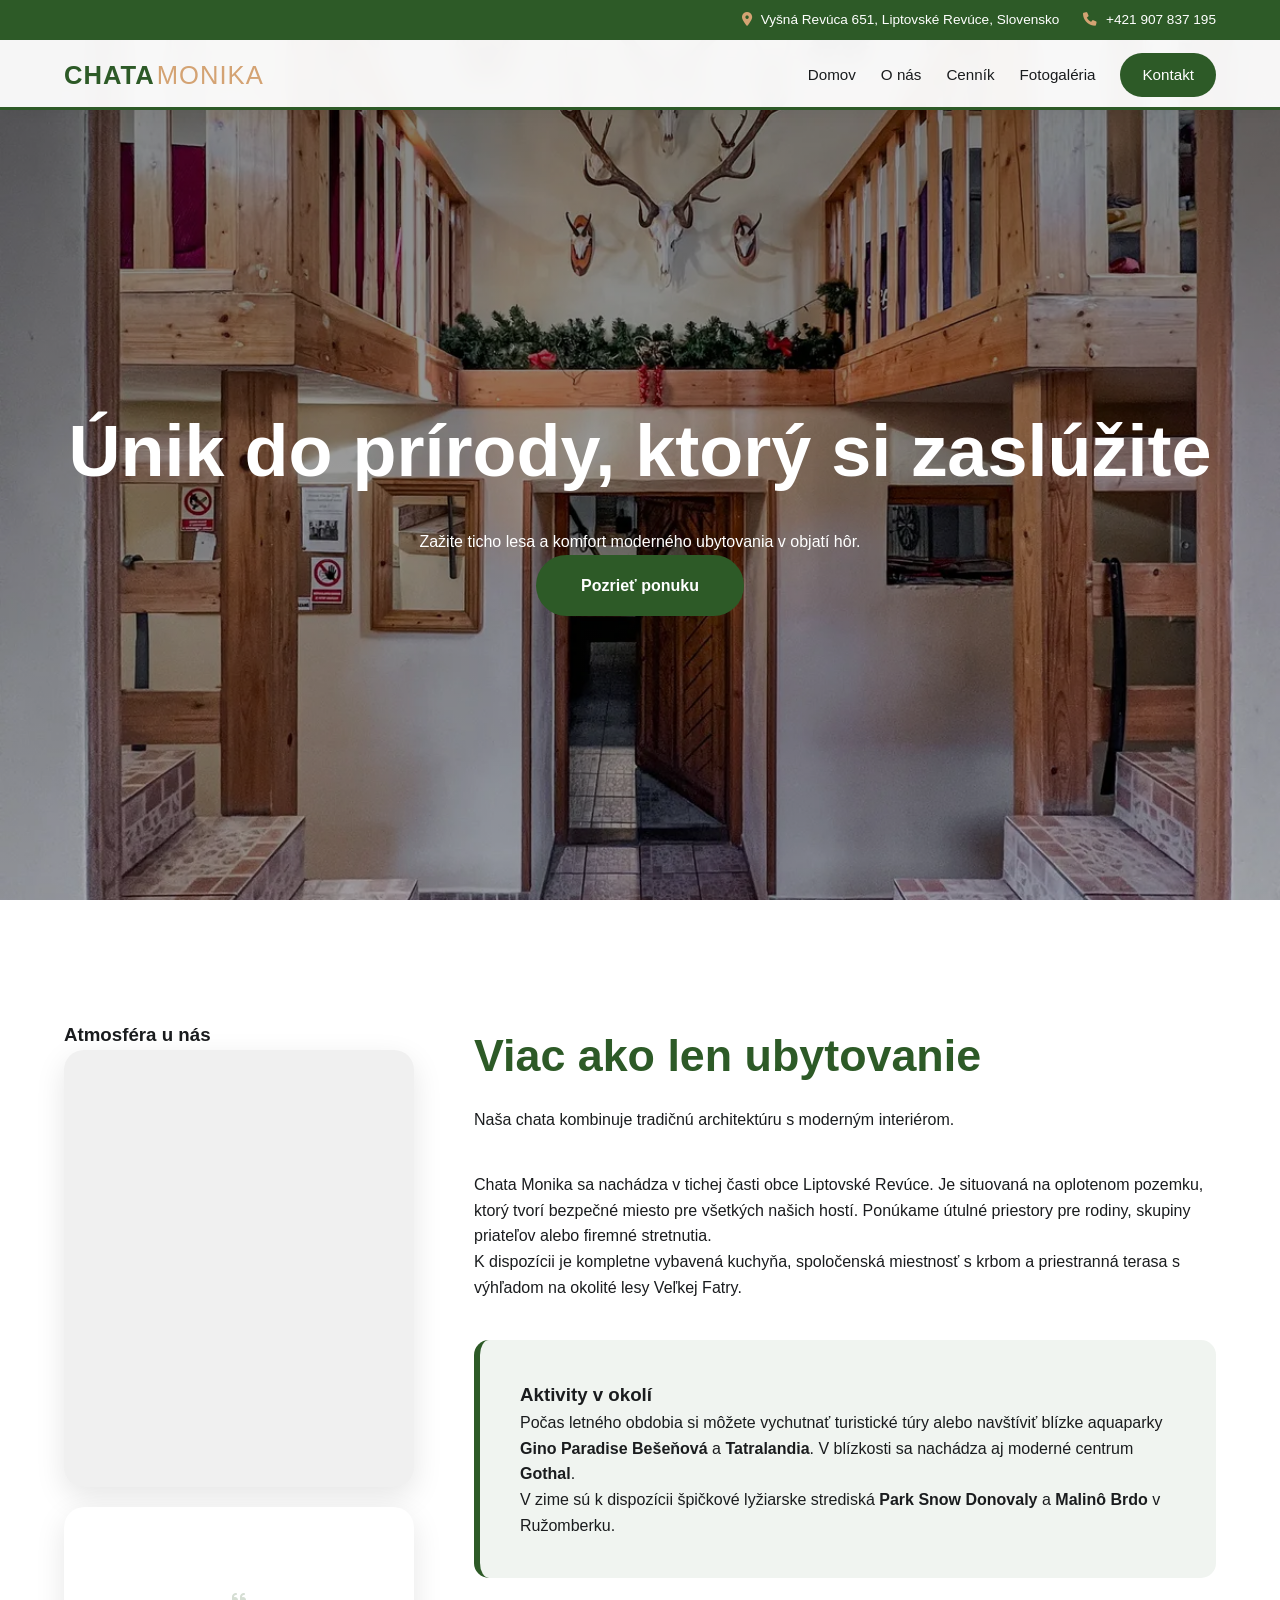
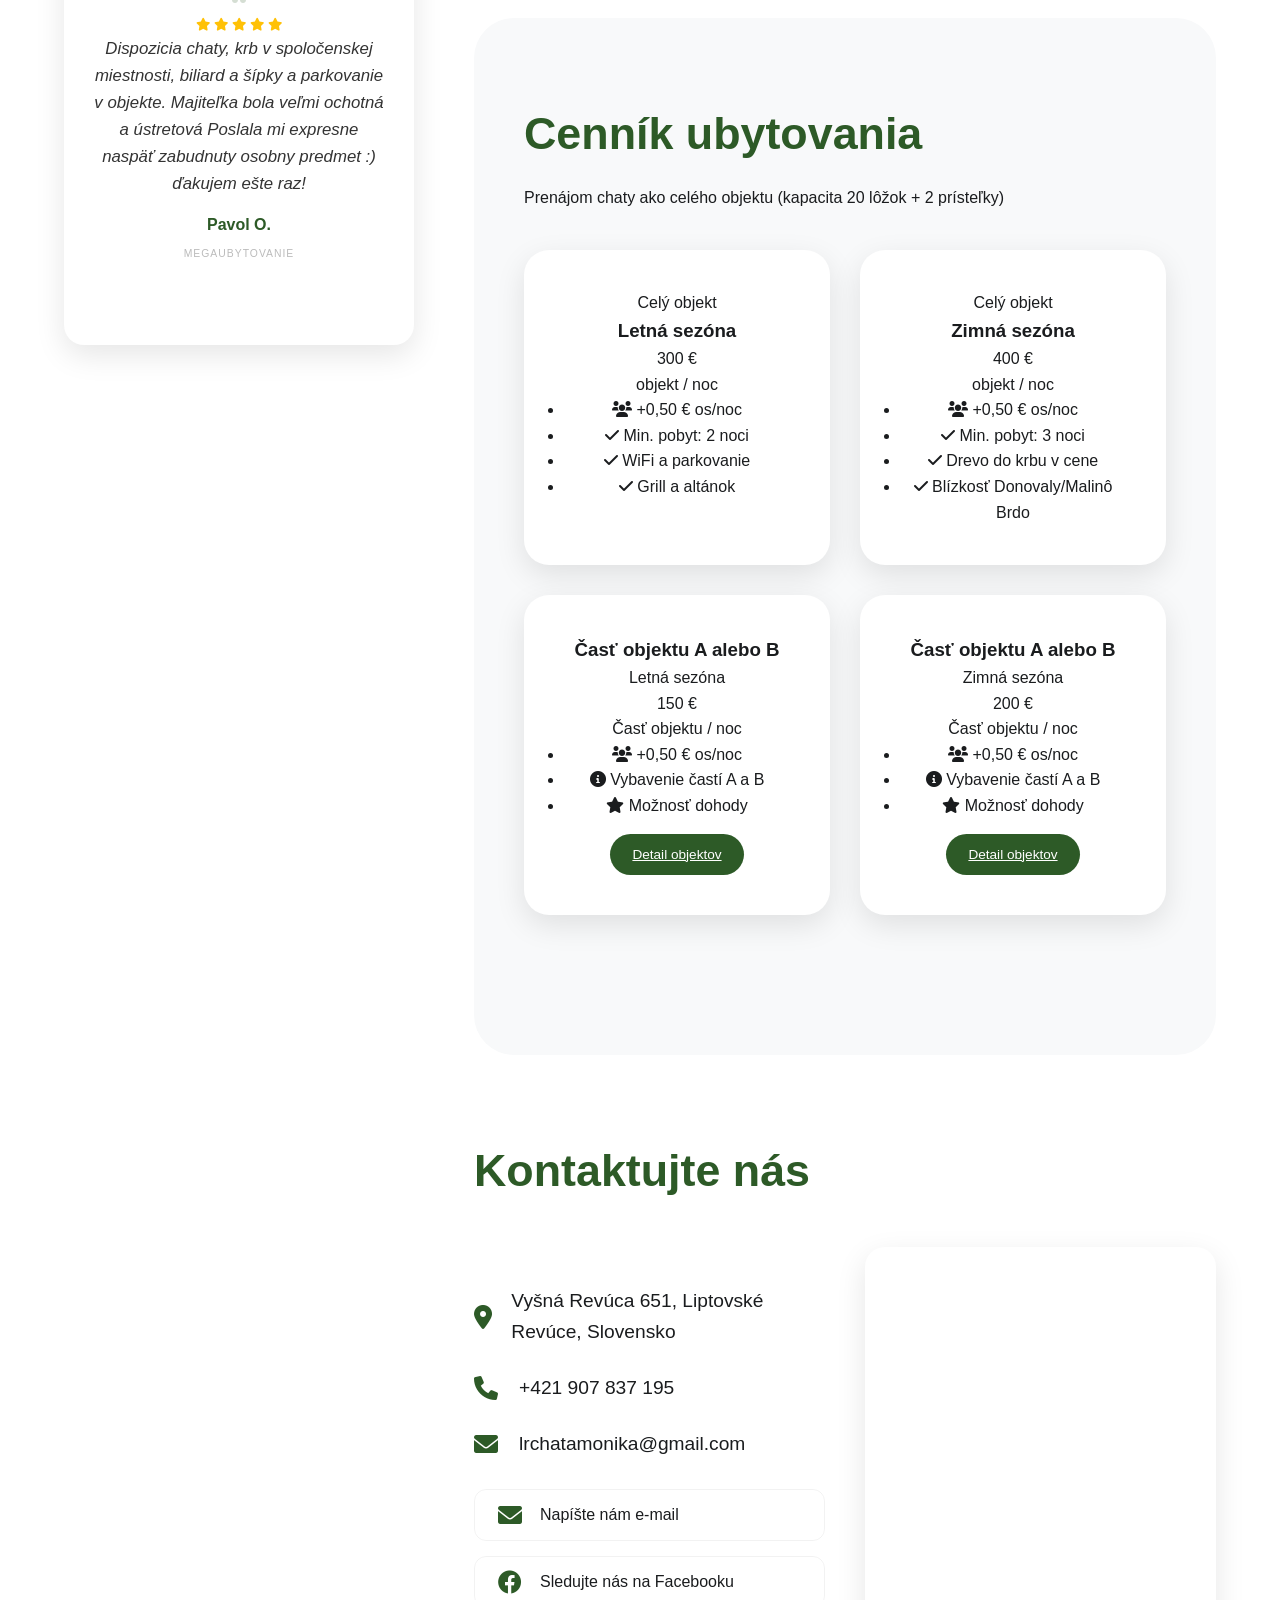
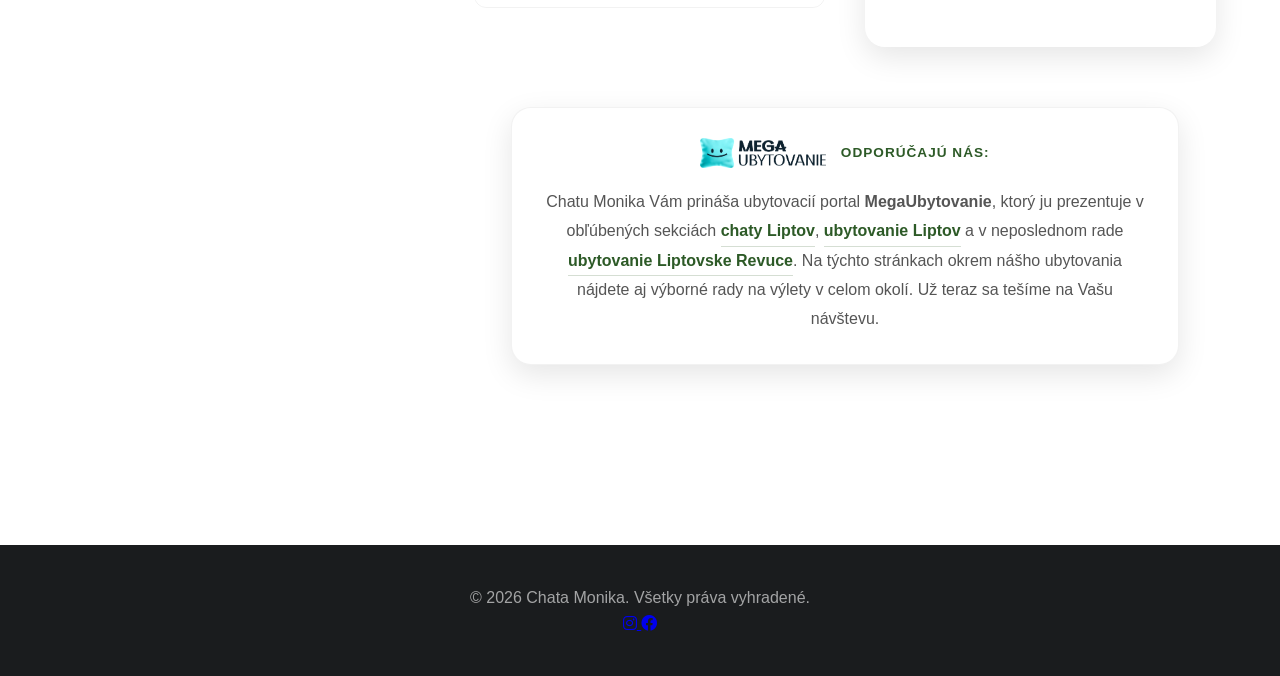
==== index.html @ 9f23f80c "footer a opraveny js" ====
<!DOCTYPE html>
<html lang="sk">
<head>
    <meta charset="UTF-8">
    <meta name="viewport" content="width=device-width, initial-scale=1.0">

    <title>Chata Monika | Ubytovanie Liptovské Revúce – Veľká Fatra</title>
    <meta name="description" content="Chata Monika ponúka útulné ubytovanie v krásnom prostredí Liptovských Revúc. Ideálne miesto pre rodinnú dovolenku, turistiku vo Veľkej Fatre a relax v prírode.">
    <link rel="canonical" href="https://lrchatamonika.sk/">

    <link rel="icon" type="image/png" href="/img/favicon/favicon-96x96.png" sizes="96x96" alt ="" />
    <link rel="icon" type="image/svg+xml" href="/img/favicon/favicon.svg" alt="" />
    <link rel="shortcut icon" href="/img/favicon/favicon.ico" alt =""/>
    <link rel="apple-touch-icon" sizes="180x180" href="/img/favicon/apple-touch-icon.png" alt="" />
    <meta name="apple-mobile-web-app-title" content="CHATA MONIKA" />
    <link rel="manifest" href="/img/favicon/site.webmanifest" />

    <meta property="og:type" content="website">
    <meta property="og:url" content="https://lrchatamonika.sk/">
    <meta property="og:title" content="Chata Monika | Ubytovanie Liptovské Revúce – Veľká Fatra">
    <meta property="og:description" content="Útulná chata v srdci Liptova. Skvelé miesto pre váš oddych a turistiku.">
    <meta property="og:image" content="https://lrchatamonika.sk/img/favicon/og-image.png" alt="Chata Monika -logo">

    <link rel="stylesheet" href="style.css">
    <link rel="stylesheet" href="https://cdnjs.cloudflare.com/ajax/libs/font-awesome/6.0.0/css/all.min.css">
</head>
<body>

    <div class="topbar">
        <div class="topbar-content">
            <span><i class="fas fa-map-marker-alt"></i> Vyšná Revúca 651, Liptovské Revúce, Slovensko</span>
            <span><i class="fas fa-phone"></i> +421 907 837 195</span>
        </div>
    </div>

    <nav>
        <div class="nav-container">
            <div class="logo">
                <a href="#domov">CHATA<span>MONIKA</span></a>
            </div>
            
            <div class="menu-toggle" id="mobile-menu">
                <i class="fas fa-bars"></i>
            </div>
            
            <div class="nav-links">
                <a href="#domov">Domov</a>
                <a href="#o-nas">O nás</a>
                <a href="#cennik">Cenník</a>
                <a href="gallery.html">Fotogaléria</a>
                <a href="#kontakt" class="btn-small">Kontakt</a>
            </div>
        </div>
    </nav>

    <header id="domov">
        <div class="hero-content">
            <h1>Únik do prírody, ktorý si zaslúžite</h1>
            <p>Zažite ticho lesa a komfort moderného ubytovania v objatí hôr.</p>
            <a href="#cennik" class="btn">Pozrieť ponuku</a>
        </div>
    </header>

    <main class="main-layout">
        
        <aside class="sidebar-gallery">

            <h3>Atmosféra u nás</h3>
        
            <div class="sidebar-sticky">
                
                <div class="sidebar-box slideshow-container">
                    <div class="sidebar-slides slide-1"></div>
                    <div class="sidebar-slides slide-2"></div>
                    <div class="sidebar-slides slide-3"></div>
                </div>
            
                <div class="sidebar-box" id="review-sidebar">
                    <p style="text-align:center; padding:20px;">Načítavam recenzie...</p>
                </div>
            </div>
        
        </aside>

        <article class="content-area">
            <section id="o-nas">
                <div class="section-header">
                    <h2>Viac ako len ubytovanie</h2>
                    <p>Naša chata kombinuje tradičnú architektúru s moderným interiérom.</p>
                </div>
                <p>Chata Monika sa nachádza v tichej časti obce Liptovské Revúce. Je situovaná na oplotenom pozemku, ktorý tvorí bezpečné miesto pre všetkých našich hostí. Ponúkame útulné priestory pre rodiny, skupiny priateľov alebo firemné stretnutia.</p>
                <p>K dispozícii je kompletne vybavená kuchyňa, spoločenská miestnosť s krbom a priestranná terasa s výhľadom na okolité lesy Veľkej Fatry.</p>
                
                <div class="activities">
                    <h3>Aktivity v okolí</h3>
                    <p>Počas letného obdobia si môžete vychutnať turistické túry alebo navštíviť blízke aquaparky <strong>Gino Paradise Bešeňová</strong> a <strong>Tatralandia</strong>. V blízkosti sa nachádza aj moderné centrum <strong>Gothal</strong>.</p>
                    <p>V zime sú k dispozícii špičkové lyžiarske strediská <strong>Park Snow Donovaly</strong> a <strong>Malinô Brdo</strong> v Ružomberku.</p>
                </div>
            </section>

            <section id="cennik" class="bg-light">
    <div class="section-header text-center">
        <h2>Cenník ubytovania</h2>
        <p>Prenájom chaty ako celého objektu (kapacita 20 lôžok + 2 prísteľky)</p>
    </div>

    <div class="pricing-table">
        <div class="price-item">
            <div class="price-tag">Celý objekt</div>
            <h3>Letná sezóna</h3>
            <div class="price">300 €</div>
            <p class="price-per">objekt / noc</p>
            <ul class="price-features">
                <li><i class="fas fa-users"></i> +0,50 € os/noc</li>
                <li><i class="fas fa-check"></i> Min. pobyt: 2 noci</li>
                <li><i class="fas fa-check"></i> WiFi a parkovanie</li>
                <li><i class="fas fa-check"></i> Grill a altánok</li>
            </ul>
        </div>

        <div class="price-item featured">
            <div class="price-tag">Celý objekt</div>
            <h3>Zimná sezóna</h3>
            <div class="price">400 €</div>
            <p class="price-per">objekt / noc</p>
            <ul class="price-features">
                <li><i class="fas fa-users"></i> +0,50 € os/noc</li>
                <li><i class="fas fa-check"></i> Min. pobyt: 3 noci</li>
                <li><i class="fas fa-check"></i> Drevo do krbu v cene</li>
                <li><i class="fas fa-check"></i> Blízkosť Donovaly/Malinô Brdo</li>
            </ul>
        </div>

        <div class="price-item">
            <h3>Časť objektu A alebo B</h3>
            <p class="season-date">Letná sezóna</p>
            <div class="price">150 €</div>
            <p class="price-per">Časť objektu / noc</p>
            <ul class="price-features">
                <li><i class="fas fa-users"></i> +0,50 € os/noc</li>
                <li><i class="fas fa-info-circle"></i> Vybavenie častí A a B</li>
                <li><i class="fas fa-star"></i> Možnosť dohody</li>
            </ul>
            <a href="additional.html" class="btn-small" style="margin-top: 15px; display: inline-block;">Detail objektov</a>
        </div>

        <div class="price-item">
            <h3>Časť objektu A alebo B</h3>
            <p class="season-date">Zimná sezóna</p>
            <div class="price">200 €</div>
            <p class="price-per">Časť objektu / noc</p>
            <ul class="price-features">
                <li><i class="fas fa-users"></i> +0,50 € os/noc</li>
                <li><i class="fas fa-info-circle"></i> Vybavenie častí A a B</li>
                <li><i class="fas fa-star"></i> Možnosť dohody</li>
            </ul>
            <a href="additional.html" class="btn-small" style="margin-top: 15px; display: inline-block;">Detail objektov</a>
        </div>
    </div>
</section>


            <section id="kontakt" class="contact-section">
    <div class="section-header">
        <h2>Kontaktujte nás</h2>
    </div>
    
    <div class="contact-wrapper">
        <div class="contact-details">
            <div class="contact-item">
                <i class="fas fa-map-marker-alt"></i>
                <p>Vyšná Revúca 651, Liptovské Revúce, Slovensko</p>
            </div>
            <div class="contact-item">
                <i class="fas fa-phone"></i>
                <p>+421 907 837 195</p>
            </div>
            <div class="contact-item">
                <i class="fas fa-envelope"></i>
                <p>lrchatamonika@gmail.com</p>
            </div>

            <div class="contact-socials">
                 <a href="mailto:lrchatamonika@gmail.com">
                    <i class="fas fa-envelope"></i>
                    <span>Napíšte nám e-mail</span>
                </a>
                <a href="https://www.facebook.com/people/Chata-Monika/61586157156309/" target="_blank">
                    <i class="fab fa-facebook"></i>
                    <span>Sledujte nás na Facebooku</span>
                </a>
            </div>
        </div>

        <div class="map-container">
            <iframe src="https://www.google.com/maps/embed?pb=!1m18!1m12!1m3!1d2622.49674621166!2d19.160646899999993!3d48.9059274!2m3!1f0!2f0!3f0!3m2!1i1024!2i768!4f13.1!3m3!1m2!1s0x47150f932e7abdf1%3A0xba121b43228b1fc0!2sChata%20Monika!5e0!3m2!1ssk!2ssk!4v1774042438860!5m2!1ssk!2ssk" width="100%" height="400" style="border:0;" allowfullscreen="" loading="lazy" referrerpolicy="no-referrer-when-downgrade"></iframe>
        </div>
    </div>
</section>
        <section class="partner-section">
            <div class="partner-text-container">
                <div class="partner-header">
                    <img src="img/logo-megaubytovanie.png" alt="MegaUbytovanie.sk" class="partner-logo-small">
                    <span>Odporúčajú nás:</span>
                </div>
                <p class="partner-description">
                    Chatu Monika Vám prináša ubytovacií portal <strong>MegaUbytovanie</strong>, ktorý ju prezentuje v obľúbených sekciách 
                    <a href="https://www.megaubytovanie.sk/liptov/chaty-chalupy" target="_blank">chaty Liptov</a>, 
                    <a href="https://www.megaubytovanie.sk/liptov" target="_blank">ubytovanie Liptov</a> a v neposlednom rade 
                    <a href="https://www.megaubytovanie.sk/sumiac" target="_blank">ubytovanie Liptovske Revuce</a>. 
                    Na týchto stránkach okrem nášho ubytovania nájdete aj výborné rady na výlety v celom okolí. 
                    Už teraz sa tešíme na Vašu návštevu.
                </p>
            </div>
        </section>
        </article>
    </main>
    <footer id="footer">
        <div class="footer-grid">
            <p>&copy; 2026 Chata Monika. Všetky práva vyhradené.</p>
            <div class="socials">
                <a href="https://www.instagram.com/vas-profil" 
				   target="_blank" 
				   rel="noopener" 
				   aria-label="Sledujte Chatu Monika na Instagrame">
				   <i class="fab fa-instagram"></i>
				</a>
                <a href="https://www.facebook.com/people/Chata-Monika/61586157156309/" rel="noopener" target="_blank"><i class="fab fa-facebook" aria-label="Sledujte Chatu Monika na Facebooku"></i></a>
            </div>
        </div>
    </footer>
<script src="script.js"></script>
</body>
</html>
---- style.css ----
/* --- MODERNÉ PREMENNÉ --- */
:root {
    --primary: #2d5a27;
    --primary-dark: #1e3d1a;
    --accent: #d4a373;
    --dark: #1a1c1e;
    --light: #f8f9fa;
    --white: #ffffff;
    --shadow: 0 10px 30px rgba(0,0,0,0.1);
    --transition: all 0.4s cubic-bezier(0.25, 0.8, 0.25, 1);
}

/* --- ZÁKLADNÝ RESET --- */
* {
    margin: 0;
    padding: 0;
    box-sizing: border-box;
    -webkit-tap-highlight-color: transparent;
}

html { scroll-behavior: smooth; }

body {
    font-family: -apple-system, BlinkMacSystemFont, "Segoe UI", Roboto, Helvetica, Arial, sans-serif;
    line-height: 1.6;
    color: var(--dark);
    background-color: var(--white);
    overflow-x: hidden;
}

section[id] { scroll-margin-top: 100px; }


/* --- TOPBAR --- */
.topbar {
    background: var(--primary);
    color: var(--white);
    font-size: 0.85rem;
    padding: 0 5%;
    display: flex;
    justify-content: flex-end;
    align-items: center;
    position: fixed;
    width: 100%;
    top: 0;
    z-index: 1001;
    height: 40px;
}

.topbar-content span { margin-left: 20px; font-weight: 300; }
.topbar-content i { margin-right: 5px; color: var(--accent); }

/* --- NAVIGÁCIA --- */
nav {
    background: rgba(255, 255, 255, 0.95);
    backdrop-filter: blur(10px);
    height: 70px;
    display: flex;
    align-items: center;
    position: fixed;
    width: 100%;
    top: 40px;
    z-index: 1000;
    box-shadow: 0 2px 15px rgba(0,0,0,0.05);
}

nav::after {
    content: "";
    position: absolute;
    bottom: 0;
    left: 0;
    width: 100%;
    height: 3px;
    background-color: var(--primary);
    z-index: 1001;
}

.nav-container {
    width: 90%;
    max-width: 1200px;
    margin: auto;
    display: flex;
    justify-content: space-between;
    align-items: center;
}

/* --- LOGO --- */
.logo { font-size: 1.6rem; font-weight: 800; letter-spacing: 1px; text-transform: uppercase; }
.logo a { text-decoration: none; color: var(--primary); display: block; transition: var(--transition); }
.logo a span { font-weight: 300; color: var(--accent); margin-left: 2px; }

/* --- MENU TOGGLE (HAMBURGER) --- */
.menu-toggle {
    display: none; /* Skryté na desktope */
    cursor: pointer;
    font-size: 1.5rem;
    color: var(--primary);
}

/* --- NAV LINKS --- */
.nav-links { display: flex; align-items: center; }
.nav-links a { text-decoration: none; color: var(--dark); margin-left: 25px; font-weight: 500; font-size: 0.95rem; transition: var(--transition); }
.nav-links a:hover { color: var(--primary); }
.btn-small { background: var(--primary); color: var(--white) !important; padding: 10px 22px; border-radius: 50px; font-size: 0.85rem; }

/* --- MOBILNÁ RESPONSIVITA (DOPLNENIE) --- */
@media (max-width: 768px) {
    .menu-toggle { display: block; } /* Zobraziť hamburger */
    
    .nav-links {
        display: none; /* Pôvodne skryté */
        flex-direction: column;
        position: absolute;
        top: 70px; /* Pod navigáciou */
        left: 0;
        width: 100%;
        background: white;
        padding: 20px 0;
        box-shadow: 0 10px 10px rgba(0,0,0,0.1);
        text-align: center;
    }

    .nav-links.active { display: flex; } /* Zobraziť po kliknutí cez JS */

    .nav-links a {
        margin: 15px 0;
        font-size: 1.2rem;
        display: block;
    }
}

/* --- HERO SEKCIÁ --- */
header {
    height: 100vh;
    background: linear-gradient(rgba(0,0,0,0.5), rgba(0,0,0,0.3)), url('img/hero.webp') center/cover no-repeat;
    display: flex;
    justify-content: center;
    align-items: center;
    text-align: center;
    color: var(--white);
    padding: 110px 20px 0;
}

.hero-content h1 { font-size: clamp(2.5rem, 8vw, 4.5rem); margin-bottom: 20px; font-weight: 800; }
.btn { background: var(--primary); color: var(--white); padding: 18px 45px; text-decoration: none; border-radius: 50px; font-weight: 600; display: inline-block; transition: var(--transition); }
.btn:hover { background: var(--primary-dark); transform: translateY(-2px); }

/* --- HLAVNÝ LAYOUT --- */
.main-layout {
    display: grid;
    grid-template-columns: 350px 1fr;
    gap: 60px;
    padding: 120px 5%;
    max-width: 1400px;
    margin: auto;
}



/* --- OBSAHOVÁ ČASŤ --- */
.section-header { margin-bottom: 40px; }
.section-header h2 { font-size: clamp(2rem, 5vw, 2.8rem); color: var(--primary); margin-bottom: 15px; }
.bg-light { background-color: var(--light); padding: 80px 50px; border-radius: 40px; }

/* --- CENNÍK --- */
.pricing-table { display: grid; grid-template-columns: repeat(auto-fit, minmax(280px, 1fr)); gap: 30px; margin-bottom: 60px; }
.price-item { background: var(--white); padding: 40px; border-radius: 25px; text-align: center; box-shadow: var(--shadow); }

/* --- KONTAKT A MAPA --- */
.contact-section { margin-top: 80px; }
.contact-wrapper { display: grid; grid-template-columns: 1fr 1fr; gap: 40px; align-items: center; }
.contact-item { display: flex; align-items: center; gap: 15px; margin-bottom: 25px; font-size: 1.2rem; }
.contact-item i { font-size: 1.5rem; color: var(--primary); width: 30px; }
.map-container { border-radius: 20px; overflow: hidden; box-shadow: var(--shadow); height: 400px; }

/* --- SOCIÁLNE SIETE (Zjednotené a čisté) --- */
.contact-socials { display: flex; flex-direction: column; gap: 15px; margin-top: 30px; }
.contact-socials a { display: flex; align-items: center; gap: 15px; text-decoration: none !important; color: var(--dark) !important; font-weight: 500; padding: 12px 20px; border-radius: 12px; transition: var(--transition); border: 1px solid rgba(0, 0, 0, 0.05); }

/* Hover efekt */
.contact-socials a:hover {
    background: var(--light);
    border-color: var(--primary);
    color: var(--primary) !important; /* Text sa pri hoveri zafarbí na primárnu */
    transform: translateX(5px);
}

/* Ikony v odkazoch */
.contact-socials a i {
    font-size: 1.5rem;
    color: var(--primary);
    width: 30px;
    text-align: center;
    transition: var(--transition);
}

/* --- AKTIVITY --- */
.activities { background: #f0f4f0; padding: 40px; border-left: 6px solid var(--primary); border-radius: 15px; margin: 40px 0; }

/* --- FOOTER --- */
footer { padding: 40px 5%; background: var(--dark); color: rgba(255,255,255,0.6); text-align: center; }

/* --- RESPONSIVITA --- */
@media (max-width: 1100px) {
    .main-layout { grid-template-columns: 1fr; }
    .sidebar-sticky { position: static; order: 2; }
    .slideshow-container { aspect-ratio: 16 / 9; }
}

@media (max-width: 768px) {
    .nav-links { display: none; }
    .contact-wrapper { grid-template-columns: 1fr; }
    .bg-light { padding: 40px 20px; }
}

/* --- GALERIA A SLIDERY --- */

.gallery-category { 
    margin: 60px 0; 
    position: relative; 
}

.gallery-category h2 { 
    color: var(--primary); 
    font-size: 1.8rem; 
    margin-bottom: 25px; 
    position: relative; 
    z-index: 5;
}


/* --- SLIDER CONTAINER --- */

.slider-container {
    position: relative;
    width: 100%;
}


/* --- VIEWPORT (SCROLL AREA) --- */

.slider-viewport {
    width: 100%;
    overflow-x: auto;
    scroll-snap-type: x mandatory;

    -webkit-overflow-scrolling: touch; /* smooth iOS */

    scrollbar-width: none;
    padding: 20px 0;

    cursor: grab;
}

.slider-viewport:active {
    cursor: grabbing;
}

.slider-viewport::-webkit-scrollbar { 
    display: none;
}


/* --- TRACK --- */

.slider-track {
    display: flex;
    gap: 20px;
    width: max-content;
}


/* --- SLIDE --- */

.slide {
    scroll-snap-align: start;

    /* OPRAVA: flex a width zabezpecia stabilitu rozmerov */
    flex: 0 0 300px;
    width: 300px;
    height: 400px;

    /* Volitelne: Background zabrani blikaniu bielej plochy kym sa nacita img */
    background: #f0f0f0; 

    border-radius: 20px;
    overflow: hidden;

    transition: transform 0.4s ease, box-shadow 0.4s ease;
    
    /* Zabezpeci, ze hover efekt (scale) nebude orezany okolitym kontajnerom */
    position: relative;
    z-index: 1;
}

.slide:hover {
    transform: scale(1.04);
    box-shadow: 0 20px 40px rgba(0,0,0,0.25);
    z-index: 10;
}



/* --- IMAGE --- */

.slide img {
    width: 100%;
    height: 100%;
    object-fit: cover;
    display: block;
}


/* --- BUTTONS --- */

.slider-btn {
    position: absolute;
    top: 50%;
    transform: translateY(-50%);

    width: 50px;
    height: 50px;

    border: none;
    border-radius: 50%;

    background: rgba(0,0,0,0.6);
    backdrop-filter: blur(6px);

    color: white;
    cursor: pointer;

    display: flex;
    align-items: center;
    justify-content: center;

    z-index: 100;

    transition: 0.3s;

    box-shadow: 0 6px 20px rgba(0,0,0,0.3);
}

.slider-btn:hover { 
    background: var(--primary); 
    transform: translateY(-50%) scale(1.1);
}

.slider-btn.prev { left: 10px; }
.slider-btn.next { right: 10px; }


/* --- MOBILE --- */

@media (max-width: 768px) {

    .slide {
        /* OPRAVA: flex a width držia box na 260px bez ohľadu na fotku */
        flex: 0 0 260px;
        width: 260px;
        height: 320px;
    }

    .slider-btn {
        width: 40px;
        height: 40px;
        font-size: 0.8rem;
        /* Voliteľné: na mobile sa často tlačidlá skryjú, aby nezavadzali swipe-u */
        /* display: none; */ 
    }

}



/* --- LIGHTBOX --- */

.lightbox {
    position: fixed;
    inset: 0;

    background: rgba(0,0,0,0.95);

    display: flex;
    align-items: center;
    justify-content: center;

    opacity: 0;
    pointer-events: none;

    transition: 0.3s;

    z-index: 9999;
    padding: 20px;
}

.lightbox.active { 
    opacity: 1; 
    pointer-events: all; 
}


.lightbox img {
    max-width: 90%;
    max-height: 80vh;

    border-radius: 12px;

    box-shadow: 0 0 50px rgba(0,0,0,0.5);
}

.lightbox-prev,
.lightbox-next {
    position: absolute;
    top: 50%;
    transform: translateY(-50%);
    
    background: rgba(0,0,0,0.6);
    border: none;
    color: white;
    
    width: 50px;
    height: 50px;
    border-radius: 50%;
    
    cursor: pointer;
    font-size: 1.2rem;
    z-index: 10;
}

.lightbox-prev { left: 20px; }
.lightbox-next { right: 20px; }

.lightbox-prev:hover,
.lightbox-next:hover {
    background: var(--primary);
}


/* CLOSE BUTTON */

.close-lightbox {
    position: absolute;
    top: 20px;
    right: 30px;

    color: white;
    font-size: 3rem;

    cursor: pointer;
    line-height: 1;

    transition: 0.2s;
}

.close-lightbox:hover {
    transform: scale(1.1);
}

/* --- ZJEDNOTENY SIDEBAR --- */
.sidebar-sticky { 
    position: sticky; 
    top: 130px; 
    display: flex;
    flex-direction: column;
    gap: 20px;
}

.sidebar-box {
    position: relative; 
    width: 100%; 
    aspect-ratio: 4 / 5; 
    overflow: hidden; 
    border-radius: 20px; 
    box-shadow: var(--shadow);
    background: #f0f0f0;
}


/* --- SLIDESHOW WRAPPER --- */
.slideshow-container {
    position: relative;
    width: 100%;
    height: 100%;
}


/* --- FOTOSLIDESHOW --- */
.sidebar-slides { 
    position: absolute;
    inset: 0;

    width: 100%; 
    height: 100%; 

    background-size: cover;
    background-position: center;
    background-repeat: no-repeat;

    opacity: 0;

    animation: slideSequence 24s infinite;
    animation-fill-mode: both;

    will-change: opacity, transform; /* performance boost */
}


/* --- IMAGES --- */
.slide-1 { background-image: url('img/slide1.webp'); animation-delay: 0s; }
.slide-2 { background-image: url('img/slide2.webp'); animation-delay: 8s; }
.slide-3 { background-image: url('img/slide3.webp'); animation-delay: 16s; }


/* --- RECENZIE --- */
.review-card-sidebar {
    position: absolute;
    inset: 0;

    padding: 30px;

    display: flex;
    flex-direction: column;
    justify-content: center;
    align-items: center;

    text-align: center;

    opacity: 0;
    background: white;

    transition: opacity 1.5s ease-in-out;

    z-index: 2;
}

.review-card-sidebar.active {
    opacity: 1;
}


/* --- STYL TEXTU RECENZII --- */
.review-card-sidebar .quote-icon { 
    font-size: 1rem; 
    color: var(--primary); 
    opacity: 0.2; 
    margin-bottom: 5px; 
}

.review-card-sidebar p { 
    font-style: italic; 
    color: #333; 
    font-size: 1.05rem; 
    line-height: 1.6; 
    margin: 0; 
}

.review-card-sidebar h4 { 
    margin-top: 15px; 
    color: var(--primary); 
    font-size: 1rem; 
    font-weight: bold; 
}

.review-card-sidebar i.fa-star { 
    color: #ffc107; 
    font-size: 0.8rem; 
    margin: 2px; 
}

.review-card-sidebar .platform-tag { 
    font-size: 0.65rem; 
    text-transform: uppercase; 
    color: #bbb; 
    margin-top: 8px; 
    letter-spacing: 1px; 
}


/* --- RESPONZIVITA --- */
/* --- TABLET --- */
@media (max-width: 992px) {

    .sidebar-sticky {
        position: static;

        display: grid;
        grid-template-columns: repeat(2, minmax(0, 1fr)); /* 🔥 kľúčové */
        gap: 20px;

        margin-top: 30px;
    }
    .sidebar-box:hover {
        transform: translateY(-5px);
        transition: 0.3s;
    }
    .sidebar-box {
        aspect-ratio: auto;  /* ❗ vypnúť ratio */
        height: 300px;       /* stabilná výška */
        width: 100%;
    }

    .review-card-sidebar {
        padding: 20px; /* menší padding */
    }

}


/* --- MOBILE --- */
@media (max-width: 600px) {

    .sidebar-sticky {
        display: grid;
        grid-template-columns: 1fr; /* pod sebou */
    }

    .sidebar-box {
        height: 260px;
    }

}

/* --- ANIMACIA (VYLEPSENA + SMOOTH + ZOOM) --- */
@keyframes slideSequence {
    0%   { opacity: 0; }
    5%   { opacity: 1; }

    28%  { opacity: 1; }
    33%  { opacity: 0; }

    100% { opacity: 0; }
}

/* --- PARTNERSKA SEKCIÁ (MEGAUBYTOVANIE) --- */
.partner-section { 
    padding: 60px 5%; 
    background-color: var(--white); 
    display: flex; 
    justify-content: center; 
    width: 100%;
    box-sizing: border-box; /* Klucove: padding nepredlzi sirku nad 100% */
}

.partner-text-container { 
    width: 100%;
    max-width: 900px; 
    padding: 30px; 
    background: var(--white); 
    border-radius: 20px; 
    box-shadow: var(--shadow); 
    text-align: center; 
    transition: var(--transition); 
    border: 1px solid rgba(0, 0, 0, 0.05); 
    box-sizing: border-box; /* Klucove pre vnutorne rozmery */
}

.partner-text-container:hover { 
    transform: translateY(-5px); 
    border-color: var(--primary); 
}

.partner-header { 
    display: flex; 
    align-items: center; 
    justify-content: center; 
    gap: 15px; 
    margin-bottom: 20px; 
    flex-wrap: wrap; /* Ak je malo miesta, logo a text sa daju pod seba */
}

.partner-logo-small { 
    height: 30px; 
    width: auto; 
    max-width: 100%; /* Poistka pre obrazok */
    transition: var(--transition); 
}

.partner-header span { 
    font-size: 0.85rem; 
    font-weight: 700; 
    text-transform: uppercase; 
    letter-spacing: 1px; 
    color: var(--primary); 
}

.partner-description { 
    font-size: 1rem; 
    line-height: 1.8; 
    color: #555; 
    margin: 0; 
    word-wrap: break-word; /* Zabrani pretekaniu dlhych slov */
}

/* Stylovanie SEO odkazov */
.partner-description a { 
    color: var(--primary); 
    text-decoration: none; 
    font-weight: 600; 
    transition: var(--transition); 
    border-bottom: 1px solid rgba(45, 90, 39, 0.2); 
    display: inline-block; /* Lepsie zalamovanie odkazov */
}

.partner-description a:hover { 
    color: var(--primary-dark); 
    border-bottom-color: var(--primary); 
    background-color: rgba(45, 90, 39, 0.05); 
}

/* Responzivita pre mobil */
@media (max-width: 768px) {
    .partner-section { 
        padding: 40px 15px; /* Mensi padding na bokoch pre mobil */
    }
    .partner-text-container {
        padding: 20px; /* Mensi vnutorny padding */
    }
    .partner-header { 
        flex-direction: column; 
        gap: 10px; 
    }
    .partner-description { 
        font-size: 0.95rem; 
        text-align: center; /* Justify na mobile casto sposobuje vizualne chyby */
    }
}

/* --- KOMPLETNY DOPLNOK PRE ADDITIONAL.HTML --- */

/* 1. ABSOLUTNY RESET HLAVNEHO KONTAJNERA */
main.main-layout.additional-page {
    display: block !important;
    grid-template-columns: 1fr !important; 
    grid-template-areas: none !important;
    width: 100% !important;
    max-width: 100% !important; 
    margin: 0 !important;
    /* BEZPECNA MEDZERA PRE MENU (zabrani skrytiu textu pod navigaciu) */
    padding-top: 130px !important; 
    float: none !important;
}

/* --- EXTRA KOMPAKTNA HLAVICKA (BEZ FOTKY) --- */
.additional-page .section-header {
    display: block !important;
    text-align: center !important;
    width: 100% !important;
    
    background: none !important;
    background-color: transparent !important;
    min-height: 0 !important; 
    height: auto !important;
    
    /* ODSTRANENY PADDING A ZMENSENY MARGIN */
    padding: 0 !important; 
    margin: 0 auto 15px auto !important;
}

/* ODSTRANENIE MEDZIER V TEXTE */
.additional-page .section-header h1 {
    margin: 0 !important;
    padding: 0 !important;
    font-size: 1.8rem !important;
    color: #333333 !important; /* Tmave pismo pre svetle pozadie */
    line-height: 1.2 !important;
    text-shadow: none !important;
}

.additional-page .section-header p {
    margin: 5px 0 0 0 !important;
    padding: 0 !important;
    font-size: 1rem !important;
    color: #666666 !important;
    line-height: 1.4 !important;
}

/* OBMEDZENIE TEXTU A OBSAHU */
.additional-page .section-header h1,
.additional-page .section-header p,
.additional-page .content-area,
.object-grid,
.common-amenities {
    max-width: 1200px !important;
    margin-left: auto !important;
    margin-right: auto !important;
    width: 90% !important;
}

/* --------------------------------------------------- */

/* 2. RESET VNUTORNEHO CLANKU */
.additional-page .content-area {
    display: block !important;
    width: 100% !important;
    max-width: 100% !important;
    margin: 0 auto !important;
    padding: 0 !important;
    float: none !important;
}

/* 3. KARTY OBJEKTOV (Grid system) */
.object-grid {
    display: grid !important;
    grid-template-columns: repeat(auto-fit, minmax(320px, 1fr)) !important; 
    gap: 25px !important;
    /* PRISUNUTE K TEXTU */
    margin-top: 10px !important; 
    width: 100% !important;
}

.object-card {
    background: var(--white, #ffffff);
    padding: 30px;
    border-radius: 20px;
    box-shadow: var(--shadow, 0 4px 15px rgba(0,0,0,0.1));
    border-top: 6px solid var(--primary, #4caf50);
    transition: transform 0.3s ease;
}

.object-card:hover { 
    transform: translateY(-5px); 
}

/* 4. HLAVICKA KARTY A TAGY */
.object-header {
    margin-bottom: 15px;
    border-bottom: 1px solid rgba(0,0,0,0.05);
    padding-bottom: 10px;
}

.object-header h2 {
    font-size: 1.4rem;
    color: var(--dark, #222);
    display: flex;
    align-items: center;
    gap: 10px;
    margin: 0;
}

.object-header h2 i {
    color: var(--primary, #4caf50);
}

.tag {
    display: inline-block;
    background: #eef5ee;
    color: var(--primary, #4caf50);
    padding: 5px 15px;
    border-radius: 50px;
    font-size: 0.85rem;
    font-weight: 700;
    text-transform: uppercase;
    letter-spacing: 0.5px;
    margin-top: 8px;
}

/* 5. RYCHLE INFO (Ikony) */
.object-info-basic {
    display: flex;
    flex-wrap: wrap;
    gap: 15px;
    margin: 20px 0;
    background: var(--light, #f8f9fa);
    padding: 12px;
    border-radius: 12px;
}

.object-info-basic span {
    font-size: 0.9rem;
    font-weight: 600;
    display: flex;
    align-items: center;
    gap: 6px;
}

.object-info-basic i {
    color: var(--primary, #4caf50);
}

/* 6. DETAILNE BLOKY A ZOZNAMY */
.detail-block {
    margin-bottom: 25px;
}

.detail-block h3 {
    font-size: 1.1rem;
    color: var(--primary, #4caf50);
    margin-bottom: 12px;
    border-bottom: 1px solid #eee;
    padding-bottom: 5px;
    display: flex;
    align-items: center;
    gap: 10px;
}

.detail-list { 
    list-style: none; 
    padding: 0; 
}

.detail-list li { 
    margin-bottom: 10px; 
    font-size: 0.95rem; 
    padding-left: 15px;
    position: relative;
}

.detail-list li::before {
    content: "•";
    color: var(--accent, #ff9800);
    font-weight: bold;
    position: absolute;
    left: 0;
}

/* 7. SPOLOCNE VYBAVENIE (Spodna sekcia) */
.common-amenities {
    margin-top: 60px;
    background: var(--light, #f8f9fa);
    padding: 40px 30px;
    border-radius: 30px;
    text-align: center;
}

.amenities-grid {
    display: grid !important;
    grid-template-columns: repeat(auto-fit, minmax(200px, 1fr)) !important;
    gap: 20px;
    margin-top: 30px;
}

.amenity-item {
    background: var(--white, #ffffff);
    padding: 15px;
    border-radius: 15px;
    display: flex;
    align-items: center;
    justify-content: center;
    gap: 12px;
    font-weight: 600;
    box-shadow: 0 4px 10px rgba(0,0,0,0.03);
}

.amenity-item i { 
    color: var(--primary, #4caf50); 
    font-size: 1.3rem; 
}

/* 8. RESPONZIVITA (Tablet a Mobil) */
@media (max-width: 1200px) {
    main.main-layout.additional-page {
        width: 92% !important;
        grid-template-columns: 1fr !important;
        padding-top: 110px !important;
    }
}

@media (max-width: 768px) {
    main.main-layout.additional-page {
        padding-top: 100px !important; /* Bezpecna medzera pre mobilne menu */
    }

    .object-card {
        padding: 25px 20px;
    }

    .object-grid {
        grid-template-columns: 1fr !important;
        margin-top: 15px !important;
    }

    .common-amenities {
        padding: 40px 20px;
        border-radius: 25px;
    }

    
    .amenities-grid {
        grid-template-columns: 1fr 1fr !important;
        gap: 10px;
    }

    .amenity-item {
        font-size: 0.85rem;
        padding: 15px 10px;
    }
}
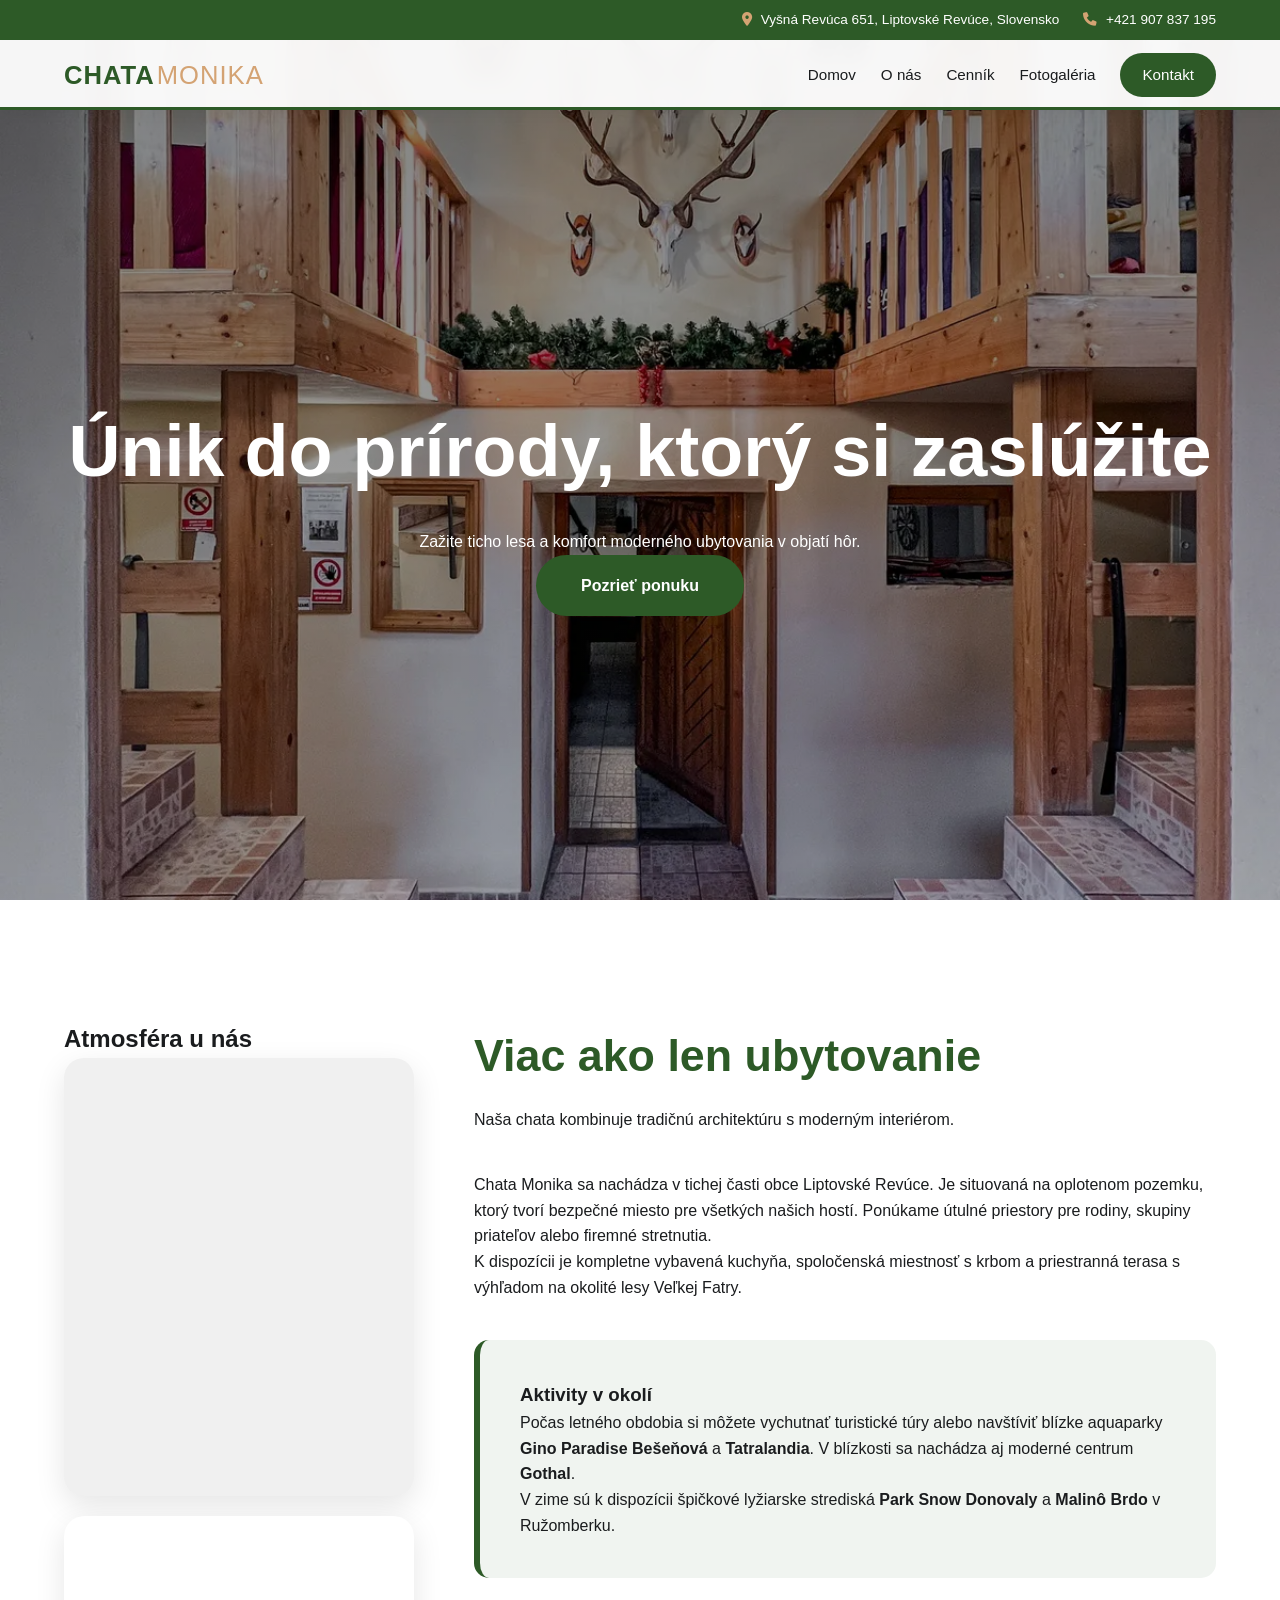
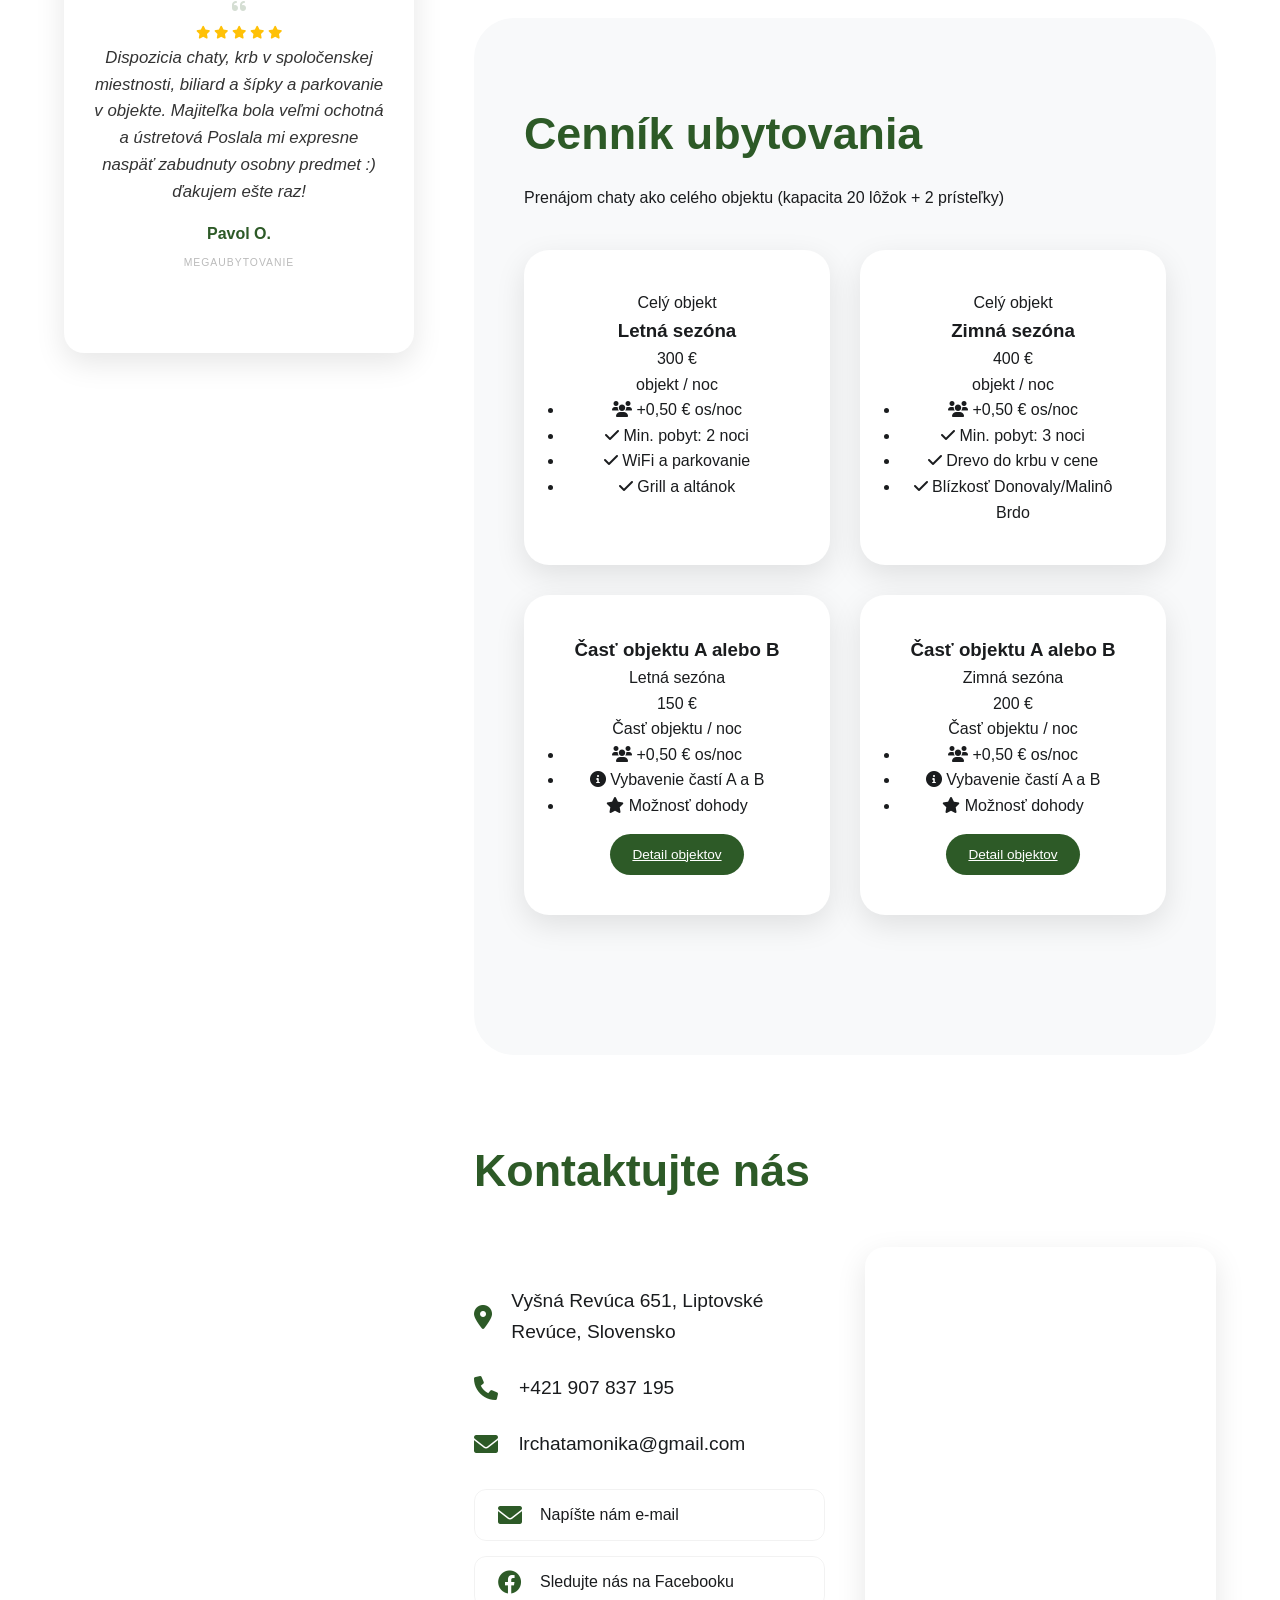
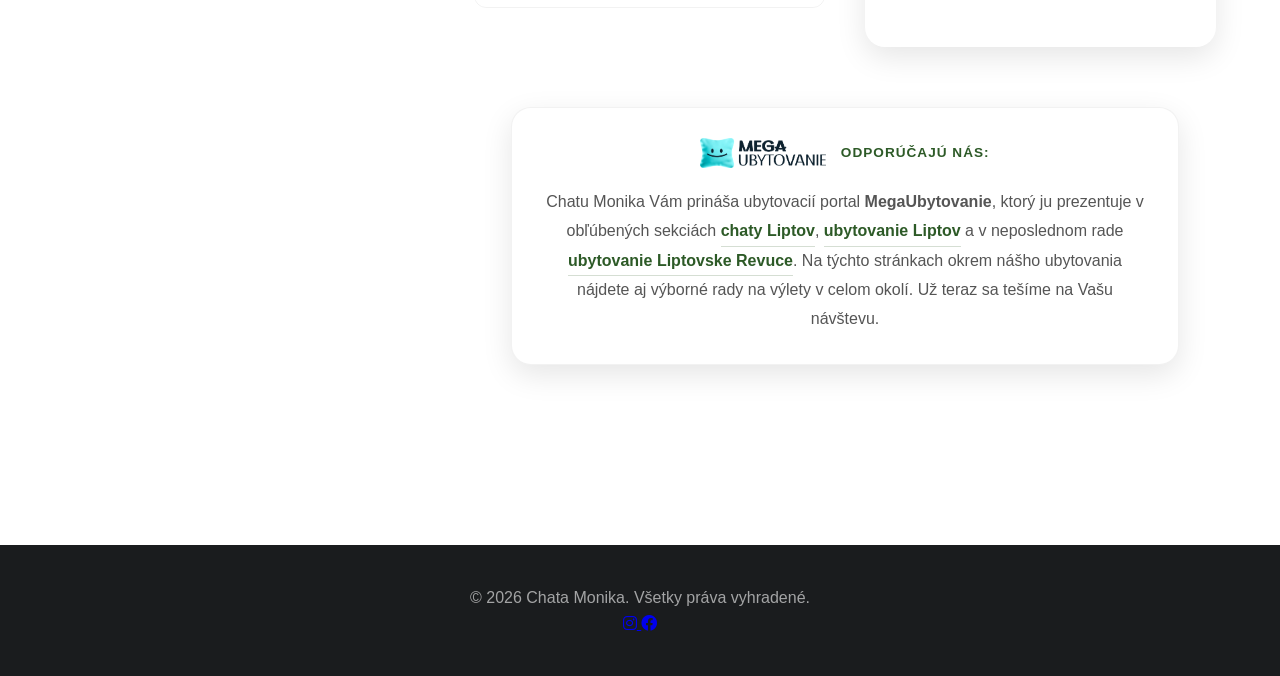
==== commit 7454dafd: "OPT 2" ====
--- a/index.html
+++ b/index.html
@@ -65,7 +65,7 @@
         
         <aside class="sidebar-gallery">
 
-            <h3>Atmosféra u nás</h3>
+            <h2>Atmosféra u nás</h2>
         
             <div class="sidebar-sticky">
                 
@@ -193,8 +193,17 @@
         </div>
 
         <div class="map-container">
-            <iframe src="https://www.google.com/maps/embed?pb=!1m18!1m12!1m3!1d2622.49674621166!2d19.160646899999993!3d48.9059274!2m3!1f0!2f0!3f0!3m2!1i1024!2i768!4f13.1!3m3!1m2!1s0x47150f932e7abdf1%3A0xba121b43228b1fc0!2sChata%20Monika!5e0!3m2!1ssk!2ssk!4v1774042438860!5m2!1ssk!2ssk" width="100%" height="400" style="border:0;" allowfullscreen="" loading="lazy" referrerpolicy="no-referrer-when-downgrade"></iframe>
-        </div>
+			<iframe 
+				title="Mapa polohy Chaty Monika"
+				src="https://www.google.com/maps/embed?pb=!1m18!1m12!1m3!1d2622.49674621166!2d19.160646899999993!3d48.9059274!2m3!1f0!2f0!3f0!3m2!1i1024!2i768!4f13.1!3m3!1m2!1s0x47150f932e7abdf1%3A0xba121b43228b1fc0!2sChata%20Monika!5e0!3m2!1ssk!2ssk!4v1774042438860!5m2!1ssk!2ssk" 
+				width="100%" 
+				height="400" 
+				style="border:0;" 
+				allowfullscreen="" 
+				loading="lazy" 
+				referrerpolicy="no-referrer-when-downgrade">
+			</iframe>
+		</div>
     </div>
 </section>
         <section class="partner-section">
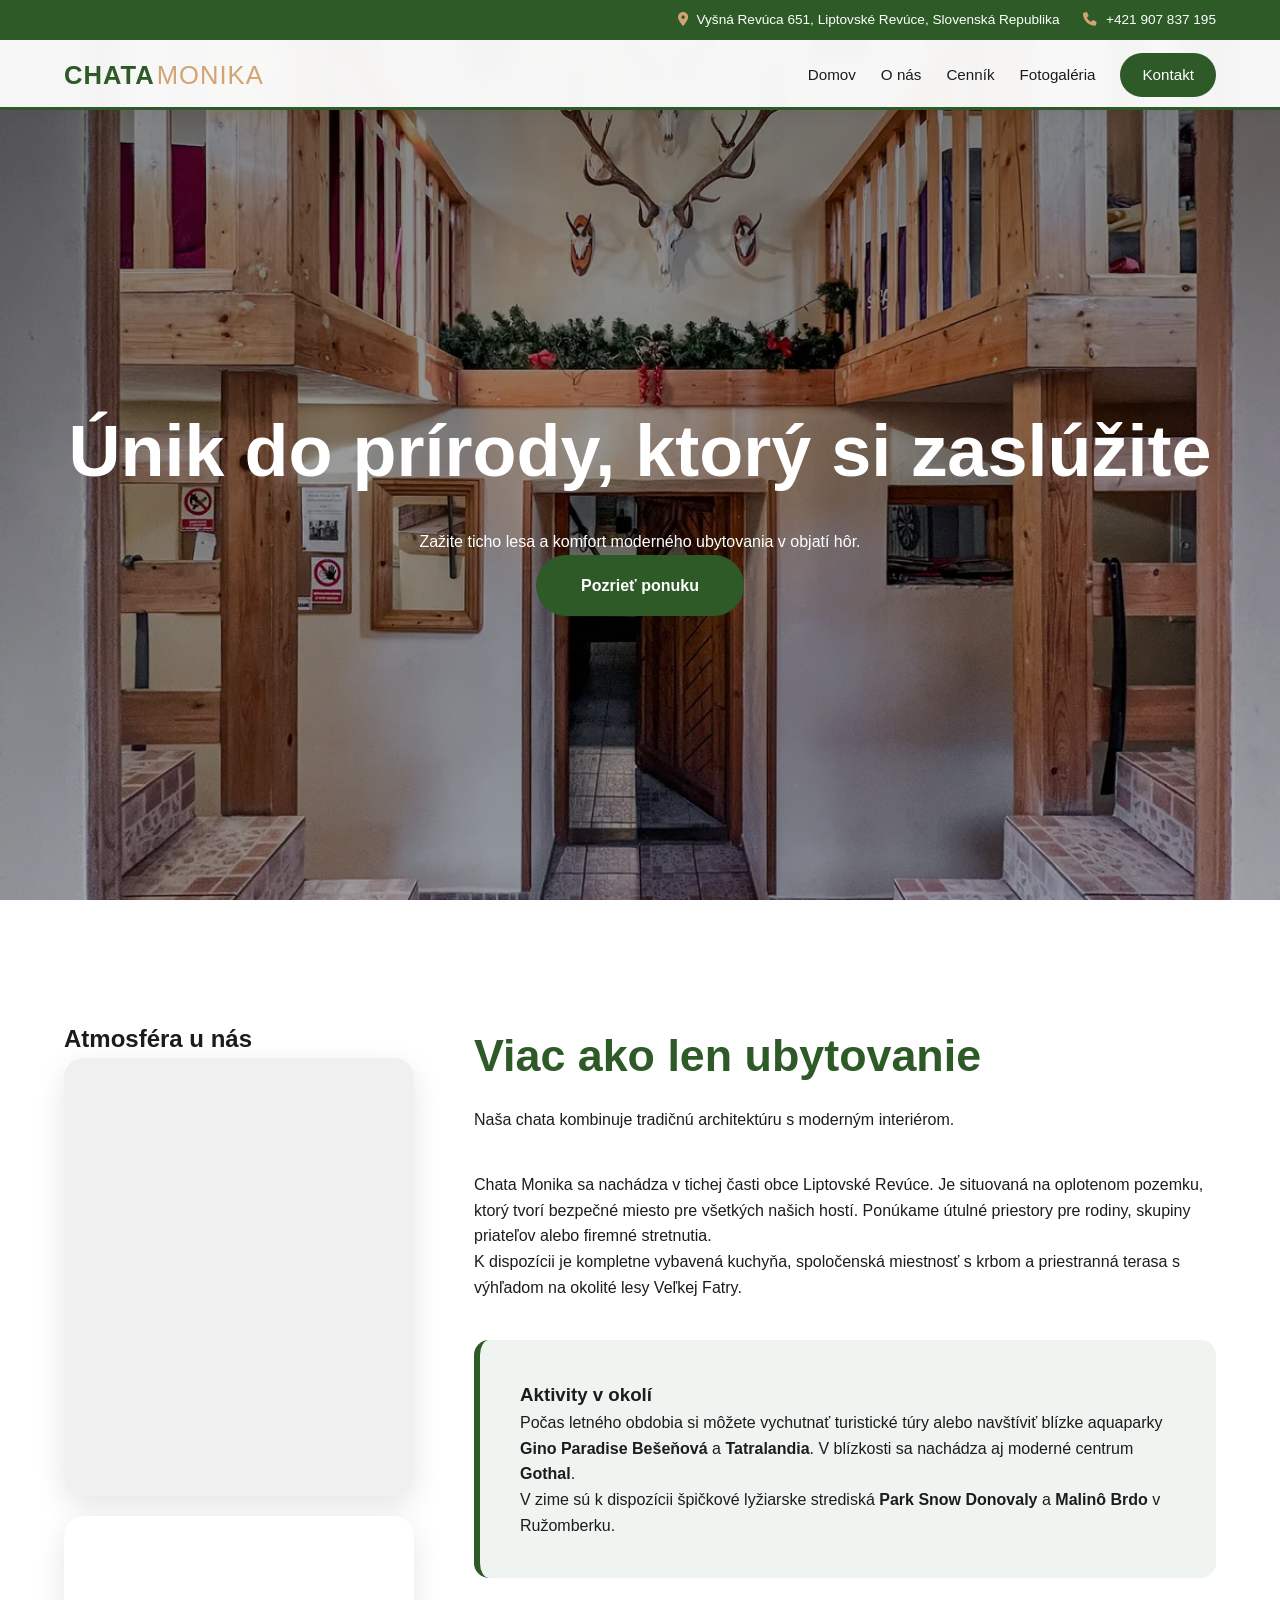
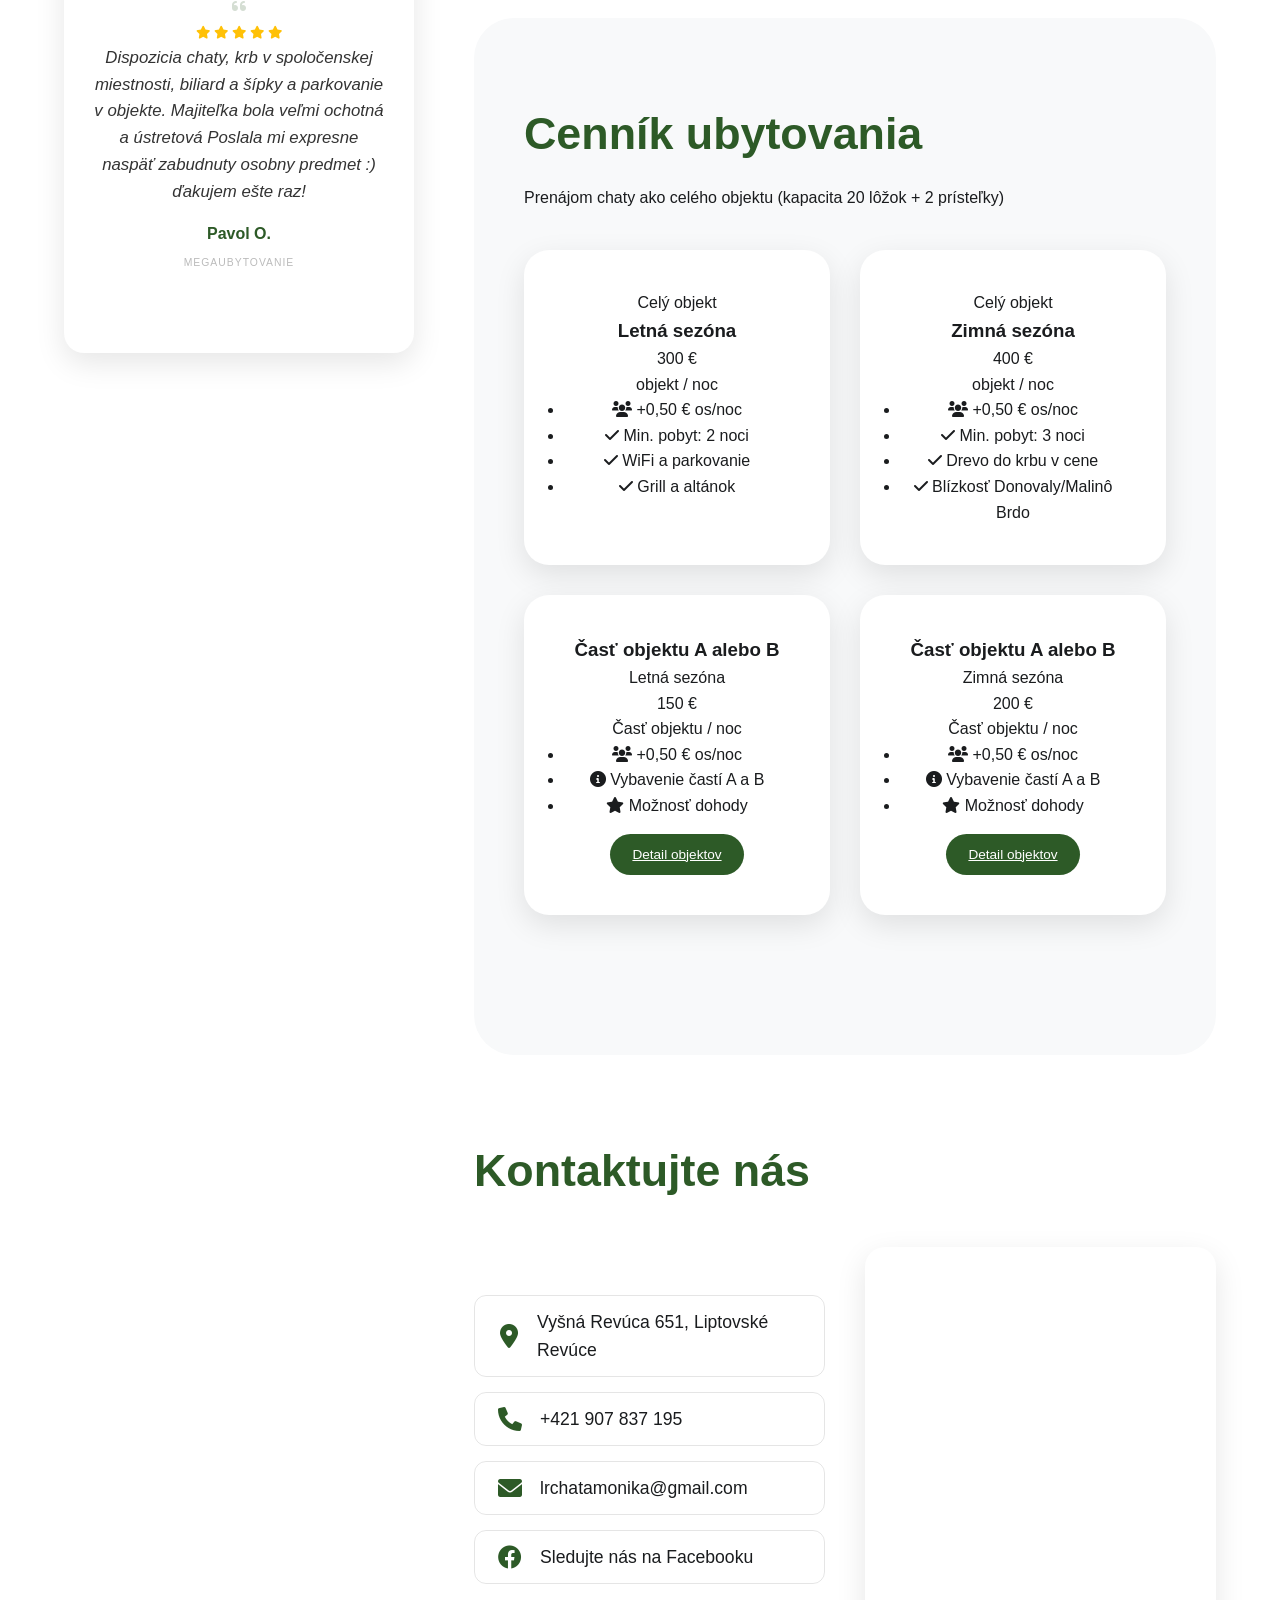
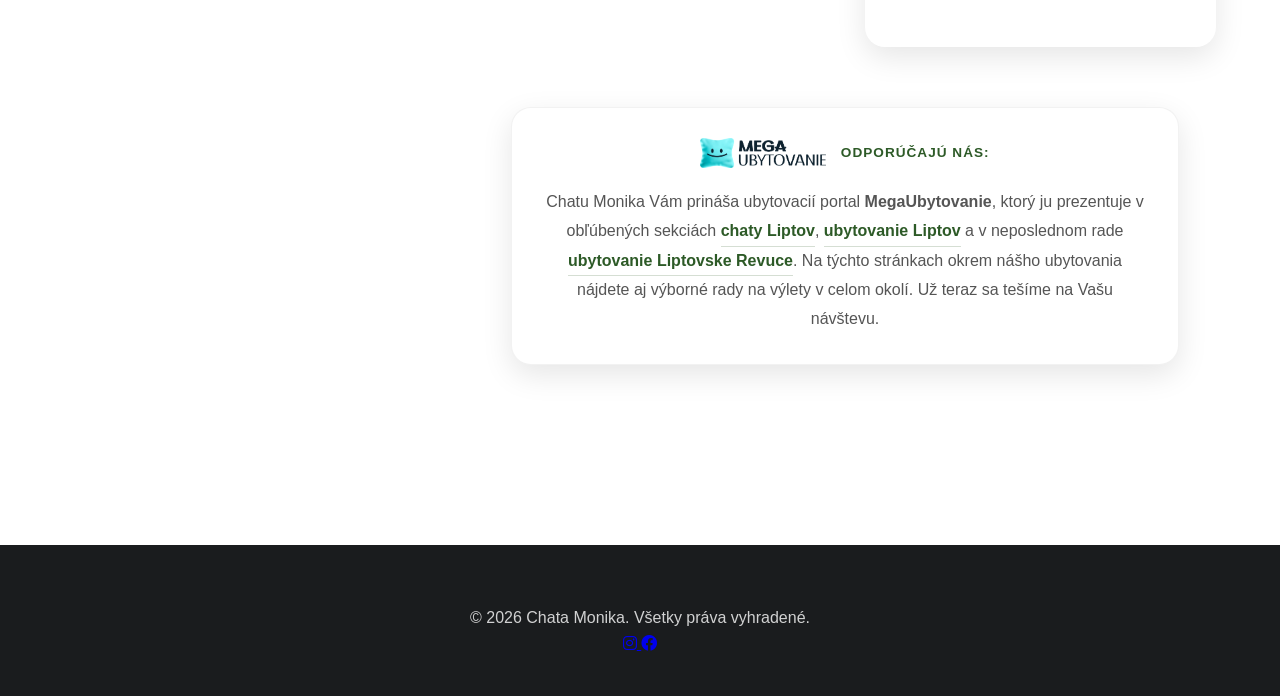
==== commit c15afd97: "optimalizacia kontaktov" ====
--- a/index.html
+++ b/index.html
@@ -28,7 +28,7 @@
 
     <div class="topbar">
         <div class="topbar-content">
-            <span><i class="fas fa-map-marker-alt"></i> Vyšná Revúca 651, Liptovské Revúce, Slovensko</span>
+            <span><i class="fas fa-map-marker-alt"></i> Vyšná Revúca 651, Liptovské Revúce, Slovenská Republika</span>
             <span><i class="fas fa-phone"></i> +421 907 837 195</span>
         </div>
     </div>
@@ -161,51 +161,47 @@
 
 
             <section id="kontakt" class="contact-section">
-    <div class="section-header">
-        <h2>Kontaktujte nás</h2>
-    </div>
-    
-    <div class="contact-wrapper">
-        <div class="contact-details">
-            <div class="contact-item">
-                <i class="fas fa-map-marker-alt"></i>
-                <p>Vyšná Revúca 651, Liptovské Revúce, Slovensko</p>
-            </div>
-            <div class="contact-item">
-                <i class="fas fa-phone"></i>
-                <p>+421 907 837 195</p>
-            </div>
-            <div class="contact-item">
-                <i class="fas fa-envelope"></i>
-                <p>lrchatamonika@gmail.com</p>
-            </div>
-
-            <div class="contact-socials">
-                 <a href="mailto:lrchatamonika@gmail.com">
-                    <i class="fas fa-envelope"></i>
-                    <span>Napíšte nám e-mail</span>
-                </a>
-                <a href="https://www.facebook.com/people/Chata-Monika/61586157156309/" target="_blank">
-                    <i class="fab fa-facebook"></i>
-                    <span>Sledujte nás na Facebooku</span>
-                </a>
-            </div>
-        </div>
-
-        <div class="map-container">
-			<iframe 
-				title="Mapa polohy Chaty Monika"
-				src="https://www.google.com/maps/embed?pb=!1m18!1m12!1m3!1d2622.49674621166!2d19.160646899999993!3d48.9059274!2m3!1f0!2f0!3f0!3m2!1i1024!2i768!4f13.1!3m3!1m2!1s0x47150f932e7abdf1%3A0xba121b43228b1fc0!2sChata%20Monika!5e0!3m2!1ssk!2ssk!4v1774042438860!5m2!1ssk!2ssk" 
-				width="100%" 
-				height="400" 
-				style="border:0;" 
-				allowfullscreen="" 
-				loading="lazy" 
-				referrerpolicy="no-referrer-when-downgrade">
-			</iframe>
-		</div>
-    </div>
-</section>
+				<div class="section-header">
+					<h2>Kontaktujte nás</h2>
+				</div>
+				
+				<div class="contact-wrapper">
+					<div class="contact-details">
+						<a href="http://googleusercontent.com/maps.google.com/9" target="_blank" rel="noopener" class="contact-item">
+							<i class="fas fa-map-marker-alt" aria-hidden="true"></i>
+							<span>Vyšná Revúca 651, Liptovské Revúce</span>
+						</a>
+
+						<a href="tel:+421907837195" class="contact-item">
+							<i class="fas fa-phone" aria-hidden="true"></i>
+							<span>+421 907 837 195</span>
+						</a>
+
+						<a href="mailto:lrchatamonika@gmail.com" class="contact-item">
+							<i class="fas fa-envelope" aria-hidden="true"></i>
+							<span>lrchatamonika@gmail.com</span>
+						</a>
+
+						<a href="https://www.facebook.com/people/Chata-Monika/61586157156309/" target="_blank" rel="noopener" class="contact-item">
+							<i class="fab fa-facebook" aria-hidden="true"></i>
+							<span>Sledujte nás na Facebooku</span>
+						</a>
+					</div>
+
+					<div class="map-container">
+						<iframe 
+							title="Mapa polohy Chaty Monika"
+							src="https://maps.app.goo.gl/0" 
+							width="100%" 
+							height="400" 
+							style="border:0;" 
+							allowfullscreen="" 
+							loading="lazy" 
+							referrerpolicy="no-referrer-when-downgrade">
+						</iframe>
+					</div>
+				</div>
+			</section>
         <section class="partner-section">
             <div class="partner-text-container">
                 <div class="partner-header">
--- a/style.css
+++ b/style.css
@@ -167,50 +167,86 @@
 .price-item { background: var(--white); padding: 40px; border-radius: 25px; text-align: center; box-shadow: var(--shadow); }
 
 /* --- KONTAKT A MAPA --- */
-.contact-section { margin-top: 80px; }
-.contact-wrapper { display: grid; grid-template-columns: 1fr 1fr; gap: 40px; align-items: center; }
-.contact-item { display: flex; align-items: center; gap: 15px; margin-bottom: 25px; font-size: 1.2rem; }
-.contact-item i { font-size: 1.5rem; color: var(--primary); width: 30px; }
-.map-container { border-radius: 20px; overflow: hidden; box-shadow: var(--shadow); height: 400px; }
-
-/* --- SOCIÁLNE SIETE (Zjednotené a čisté) --- */
-.contact-socials { display: flex; flex-direction: column; gap: 15px; margin-top: 30px; }
-.contact-socials a { display: flex; align-items: center; gap: 15px; text-decoration: none !important; color: var(--dark) !important; font-weight: 500; padding: 12px 20px; border-radius: 12px; transition: var(--transition); border: 1px solid rgba(0, 0, 0, 0.05); }
-
-/* Hover efekt */
-.contact-socials a:hover {
+.contact-section { 
+    margin-top: 80px; 
+}
+
+.contact-wrapper { 
+    display: grid; 
+    grid-template-columns: 1fr 1fr; 
+    gap: 40px; 
+    align-items: center; 
+}
+
+/* Zjednotený štýl pre všetky kontaktné tlačidlá (Adresa, Tel, Mail, FB) */
+.contact-item { 
+    display: flex; 
+    align-items: center; 
+    gap: 15px; 
+    margin-bottom: 15px; 
+    font-size: 1.1rem; 
+    color: var(--dark);
+    text-decoration: none;
+    padding: 12px 20px; 
+    border-radius: 12px; 
+    transition: var(--transition); 
+    border: 1px solid rgba(0, 0, 0, 0.1);
+    font-weight: 500;
+    background: transparent;
+}
+
+/* Spoločný hover a focus efekt */
+.contact-item:hover,
+.contact-item:focus {
     background: var(--light);
     border-color: var(--primary);
-    color: var(--primary) !important; /* Text sa pri hoveri zafarbí na primárnu */
+    color: var(--primary);
     transform: translateX(5px);
-}
-
-/* Ikony v odkazoch */
-.contact-socials a i {
-    font-size: 1.5rem;
-    color: var(--primary);
-    width: 30px;
+    outline: none;
+}
+
+.contact-item i { 
+    font-size: 1.5rem; 
+    color: var(--primary); 
+    width: 30px; 
     text-align: center;
     transition: var(--transition);
 }
 
+.map-container { 
+    border-radius: 20px; 
+    overflow: hidden; 
+    box-shadow: var(--shadow); 
+    height: 400px; 
+    border: 0;
+}
+
 /* --- AKTIVITY --- */
-.activities { background: #f0f4f0; padding: 40px; border-left: 6px solid var(--primary); border-radius: 15px; margin: 40px 0; }
+.activities { 
+    background: #f0f4f0; 
+    padding: 40px; 
+    border-left: 6px solid var(--primary); 
+    border-radius: 15px; 
+    margin: 40px 0; 
+}
 
 /* --- FOOTER --- */
-footer { padding: 40px 5%; background: var(--dark); color: rgba(255,255,255,0.6); text-align: center; }
+footer { 
+    padding: 60px 5% 40px; 
+    background: var(--dark); 
+    color: rgba(255, 255, 255, 0.8); 
+    text-align: center; 
+}
 
 /* --- RESPONSIVITA --- */
 @media (max-width: 1100px) {
     .main-layout { grid-template-columns: 1fr; }
     .sidebar-sticky { position: static; order: 2; }
-    .slideshow-container { aspect-ratio: 16 / 9; }
 }
 
 @media (max-width: 768px) {
-    .nav-links { display: none; }
-    .contact-wrapper { grid-template-columns: 1fr; }
-    .bg-light { padding: 40px 20px; }
+    .contact-wrapper { grid-template-columns: 1fr; gap: 30px; }
+    .map-container { height: 300px; }
 }
 
 /* --- GALERIA A SLIDERY --- */
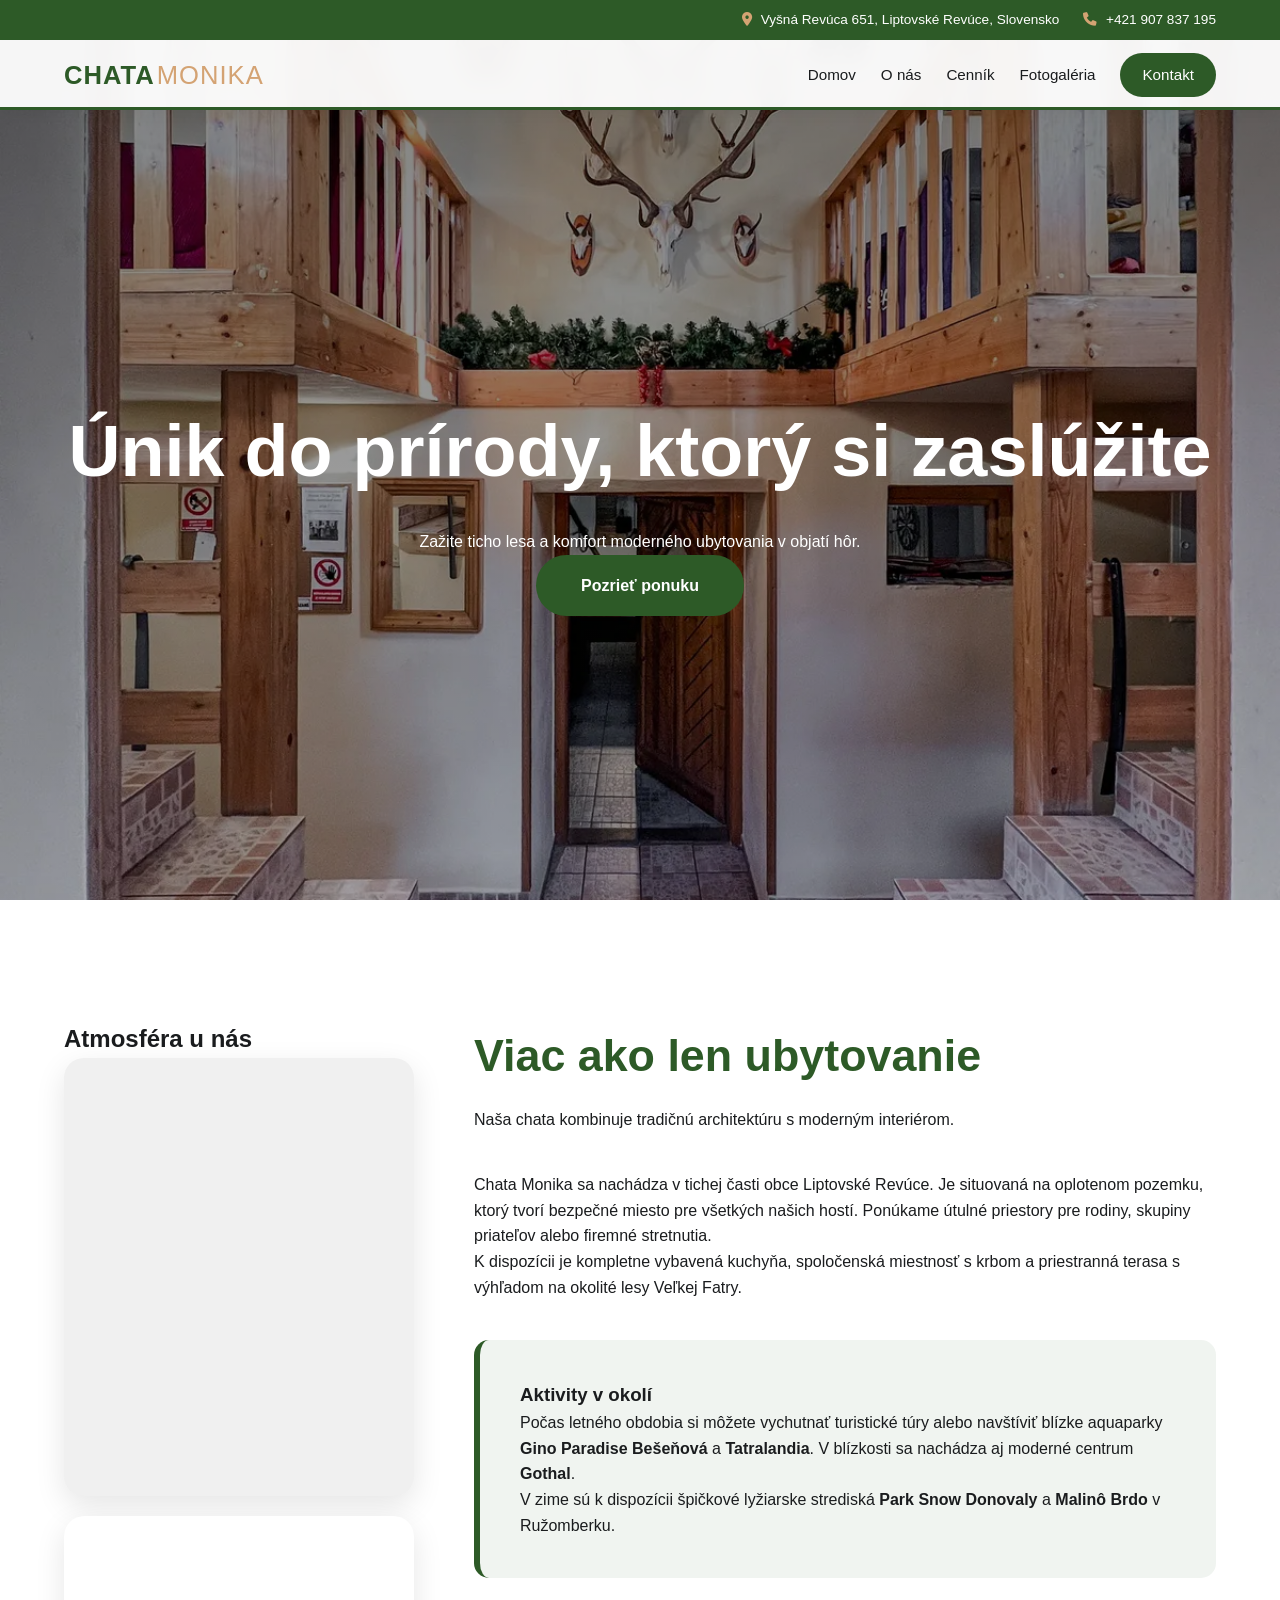
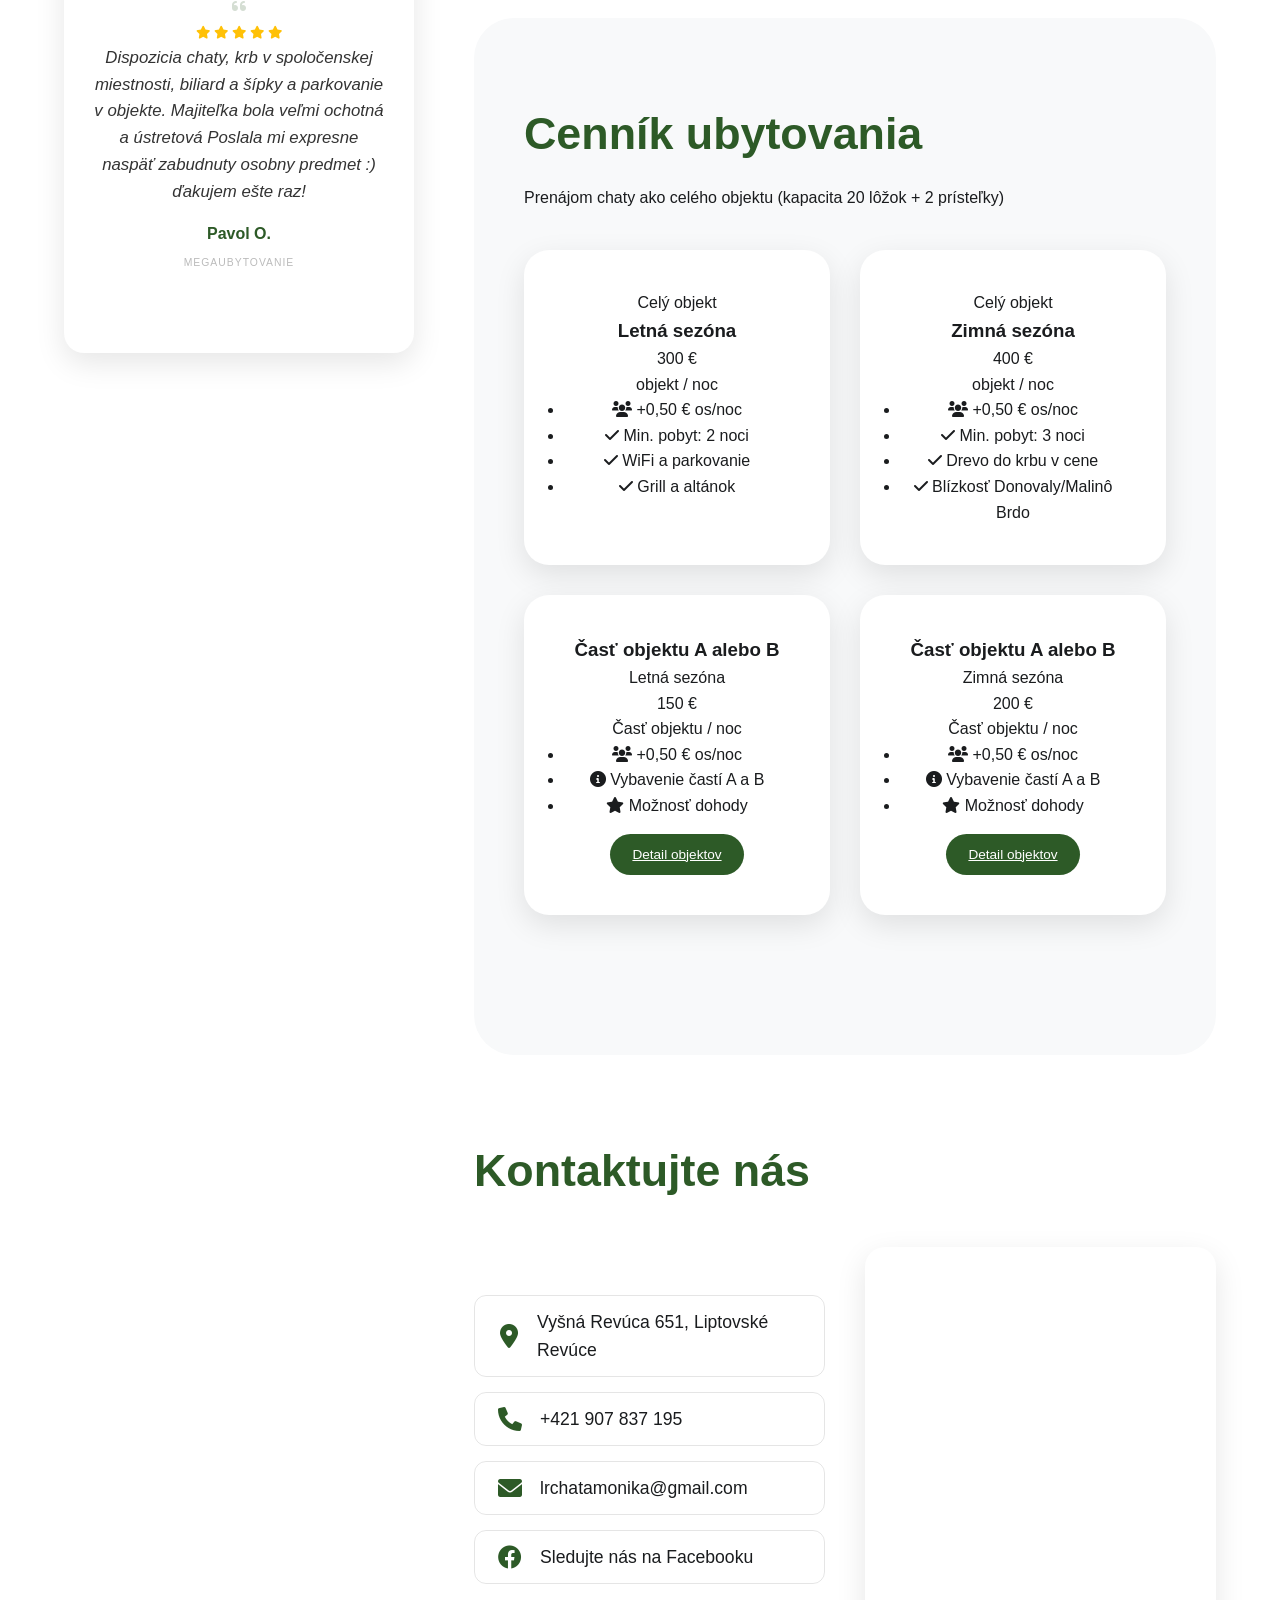
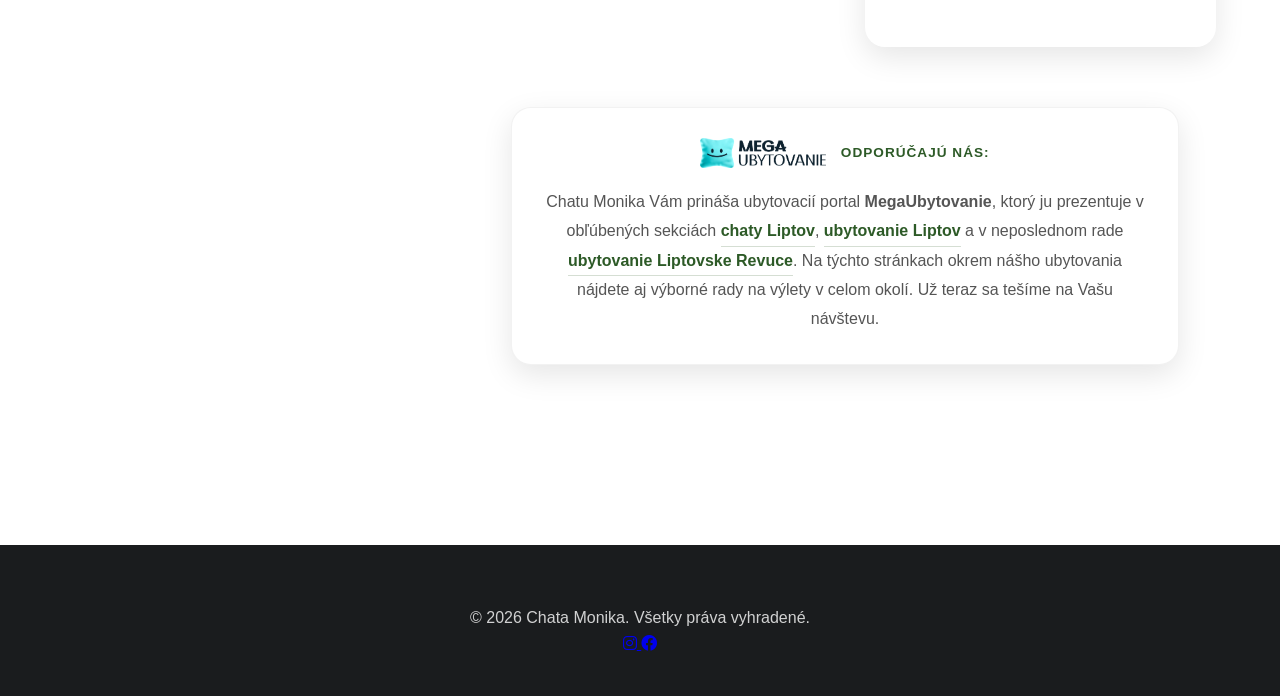
==== commit 68e8f01e: "SVK" ====
--- a/index.html
+++ b/index.html
@@ -28,7 +28,7 @@
 
     <div class="topbar">
         <div class="topbar-content">
-            <span><i class="fas fa-map-marker-alt"></i> Vyšná Revúca 651, Liptovské Revúce, Slovenská Republika</span>
+            <span><i class="fas fa-map-marker-alt"></i> Vyšná Revúca 651, Liptovské Revúce, Slovensko</span>
             <span><i class="fas fa-phone"></i> +421 907 837 195</span>
         </div>
     </div>
@@ -167,7 +167,7 @@
 				
 				<div class="contact-wrapper">
 					<div class="contact-details">
-						<a href="http://googleusercontent.com/maps.google.com/9" target="_blank" rel="noopener" class="contact-item">
+						<a href="https://www.google.com/maps/embed?pb=!1m18!1m12!1m3!1d2622.496562672029!2d19.15807197596451!3d48.90593089736028!2m3!1f0!2f0!3f0!3m2!1i1024!2i768!4f13.1!3m3!1m2!1s0x47150f932e7abdf1%3A0xba121b43228b1fc0!2sChata%20Monika!5e0!3m2!1ssk!2ssk!4v1775667659788!5m2!1ssk!2ssk" target="_blank" rel="noopener" class="contact-item">
 							<i class="fas fa-map-marker-alt" aria-hidden="true"></i>
 							<span>Vyšná Revúca 651, Liptovské Revúce</span>
 						</a>
@@ -191,7 +191,7 @@
 					<div class="map-container">
 						<iframe 
 							title="Mapa polohy Chaty Monika"
-							src="https://maps.app.goo.gl/0" 
+							src="https://www.google.com/maps/embed?pb=!1m18!1m12!1m3!1d2622.496562672029!2d19.15807197596451!3d48.90593089736028!2m3!1f0!2f0!3f0!3m2!1i1024!2i768!4f13.1!3m3!1m2!1s0x47150f932e7abdf1%3A0xba121b43228b1fc0!2sChata%20Monika!5e0!3m2!1ssk!2ssk!4v1775667659788!5m2!1ssk!2ssk"
 							width="100%" 
 							height="400" 
 							style="border:0;" 
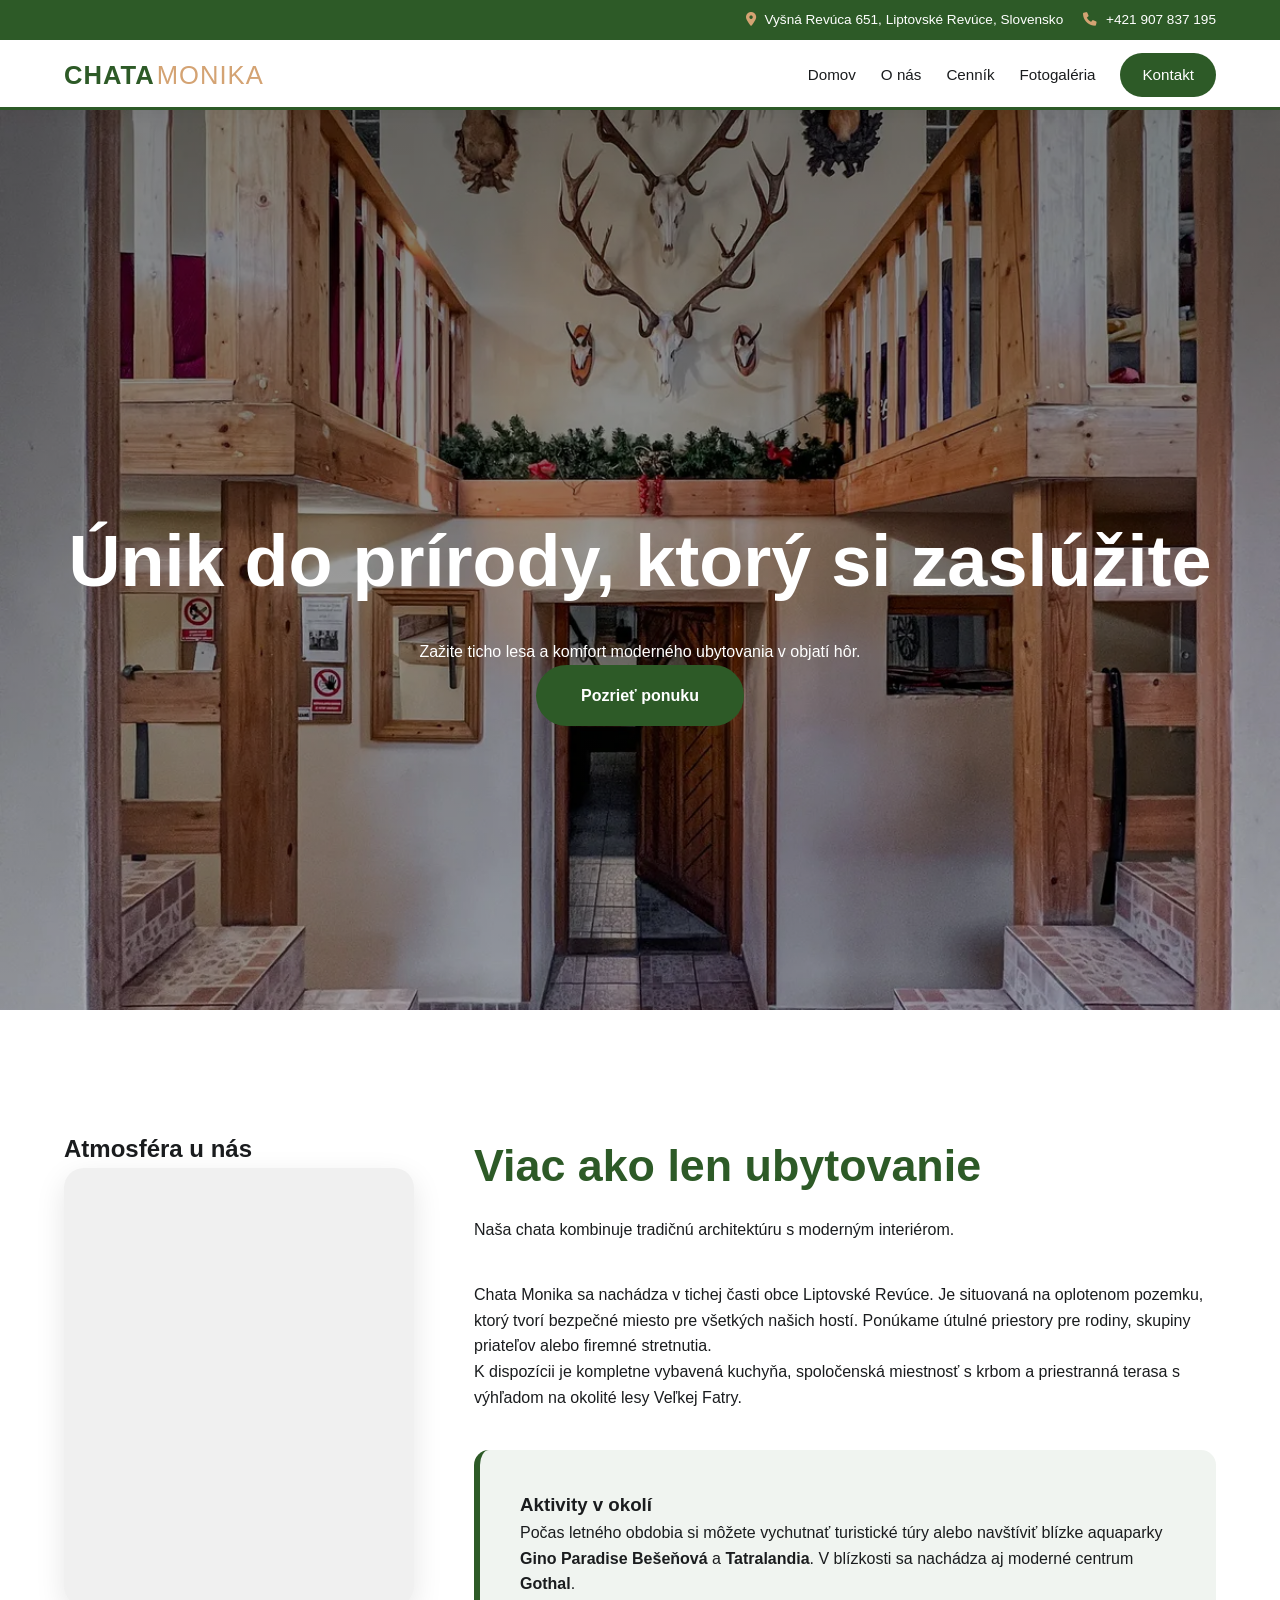
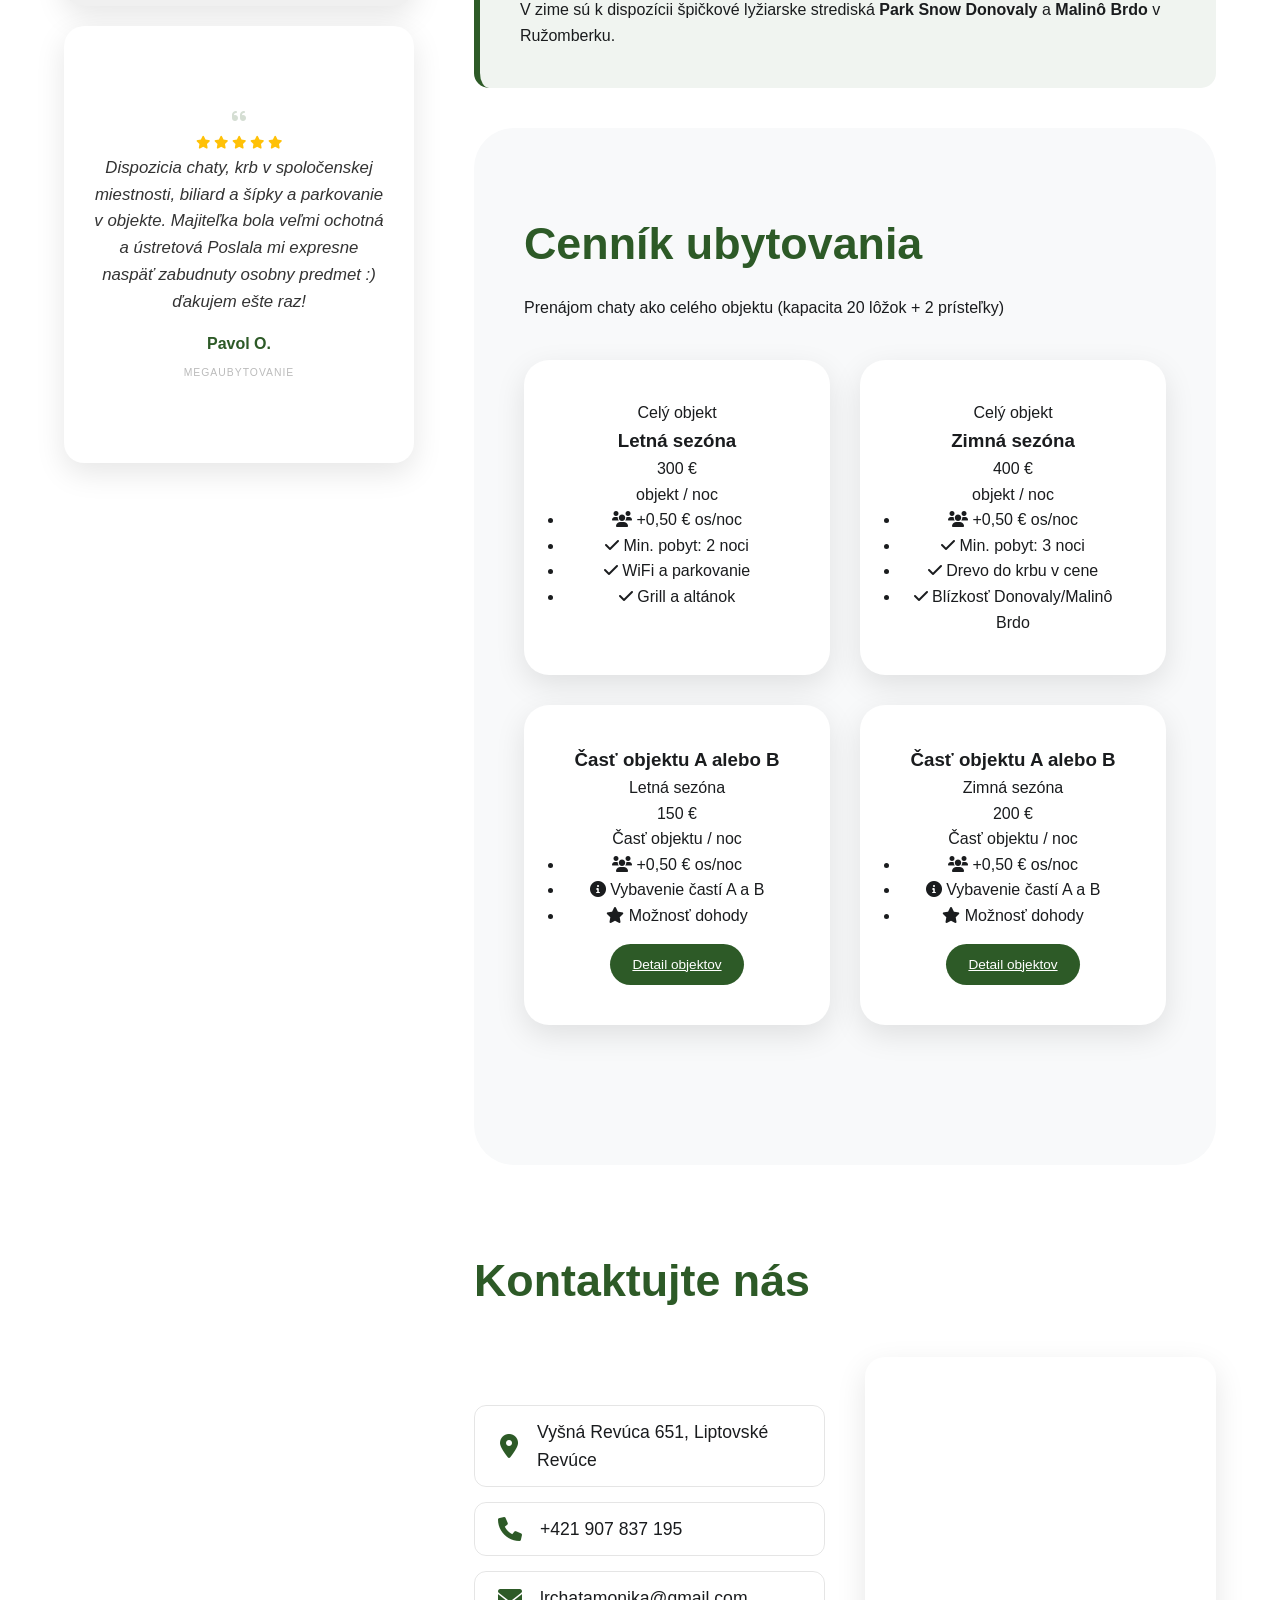
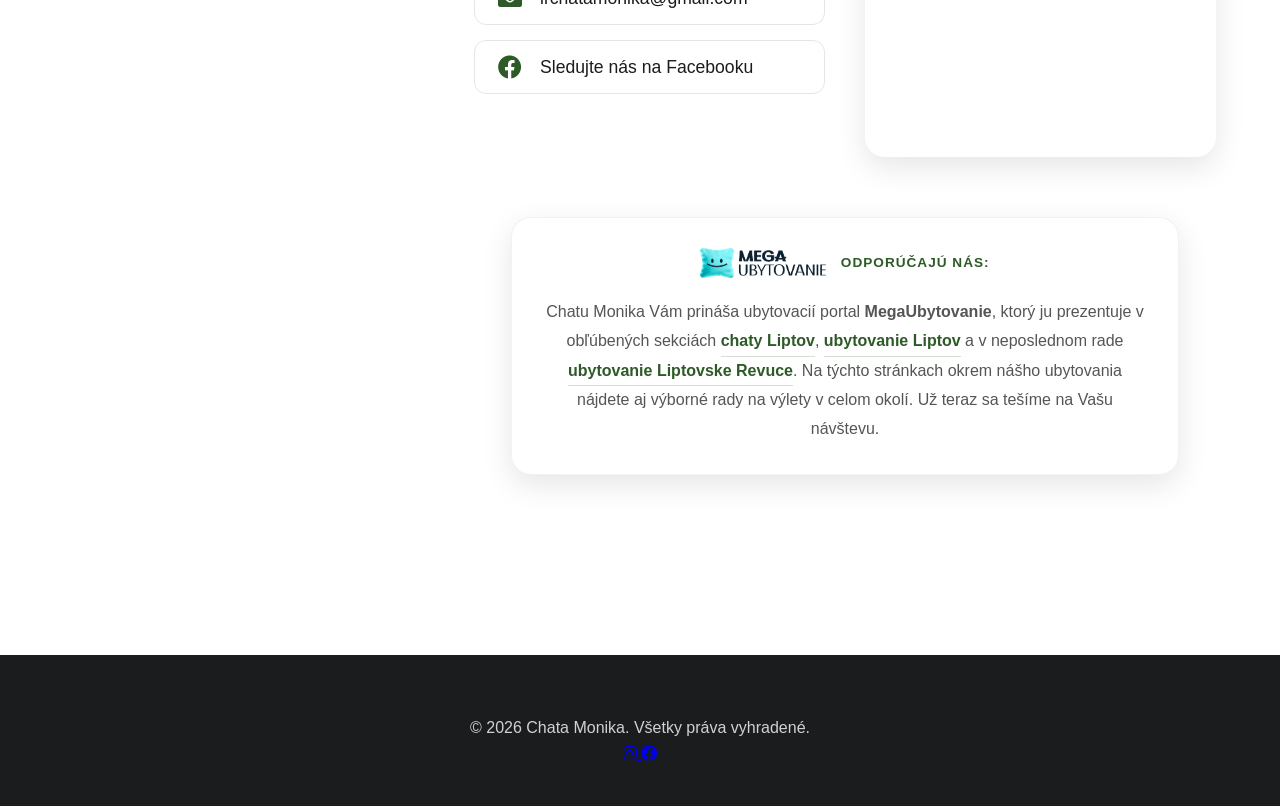
==== commit 16cddadb: "opraveny href gmaps" ====
--- a/index.html
+++ b/index.html
@@ -167,7 +167,11 @@
 				
 				<div class="contact-wrapper">
 					<div class="contact-details">
-						<a href="https://www.google.com/maps/embed?pb=!1m18!1m12!1m3!1d2622.496562672029!2d19.15807197596451!3d48.90593089736028!2m3!1f0!2f0!3f0!3m2!1i1024!2i768!4f13.1!3m3!1m2!1s0x47150f932e7abdf1%3A0xba121b43228b1fc0!2sChata%20Monika!5e0!3m2!1ssk!2ssk!4v1775667659788!5m2!1ssk!2ssk" target="_blank" rel="noopener" class="contact-item">
+						<a href="https://maps.app.goo.gl/VqiZuJn4z5QdGsv89" 
+						   target="_blank" 
+						   rel="noopener" 
+						   class="contact-item" 
+						   aria-label="Otvoriť polohu Vyšná Revúca 651 v Mapách Google">
 							<i class="fas fa-map-marker-alt" aria-hidden="true"></i>
 							<span>Vyšná Revúca 651, Liptovské Revúce</span>
 						</a>
--- a/style.css
+++ b/style.css
@@ -26,10 +26,10 @@
     color: var(--dark);
     background-color: var(--white);
     overflow-x: hidden;
+    padding-top: 110px; /* Desktop: 40px topbar + 70px nav */
 }
 
 section[id] { scroll-margin-top: 100px; }
-
 
 /* --- TOPBAR --- */
 .topbar {
@@ -44,10 +44,19 @@
     width: 100%;
     top: 0;
     z-index: 1001;
-    height: 40px;
-}
-
-.topbar-content span { margin-left: 20px; font-weight: 300; }
+    height: 40px; 
+}
+
+.topbar-content {
+    display: flex;
+    align-items: center;
+}
+
+.topbar-content span { 
+    margin-left: 20px; 
+    font-weight: 300; 
+}
+
 .topbar-content i { margin-right: 5px; color: var(--accent); }
 
 /* --- NAVIGÁCIA --- */
@@ -59,9 +68,10 @@
     align-items: center;
     position: fixed;
     width: 100%;
-    top: 40px;
+    top: 40px; 
     z-index: 1000;
     box-shadow: 0 2px 15px rgba(0,0,0,0.05);
+    transition: var(--transition);
 }
 
 nav::after {
@@ -84,51 +94,77 @@
     align-items: center;
 }
 
-/* --- LOGO --- */
 .logo { font-size: 1.6rem; font-weight: 800; letter-spacing: 1px; text-transform: uppercase; }
 .logo a { text-decoration: none; color: var(--primary); display: block; transition: var(--transition); }
 .logo a span { font-weight: 300; color: var(--accent); margin-left: 2px; }
 
-/* --- MENU TOGGLE (HAMBURGER) --- */
 .menu-toggle {
-    display: none; /* Skryté na desktope */
+    display: none;
     cursor: pointer;
     font-size: 1.5rem;
     color: var(--primary);
 }
 
-/* --- NAV LINKS --- */
 .nav-links { display: flex; align-items: center; }
 .nav-links a { text-decoration: none; color: var(--dark); margin-left: 25px; font-weight: 500; font-size: 0.95rem; transition: var(--transition); }
 .nav-links a:hover { color: var(--primary); }
 .btn-small { background: var(--primary); color: var(--white) !important; padding: 10px 22px; border-radius: 50px; font-size: 0.85rem; }
 
-/* --- MOBILNÁ RESPONSIVITA (DOPLNENIE) --- */
+/* --- MOBILNÁ RESPONSIVITA --- */
 @media (max-width: 768px) {
-    .menu-toggle { display: block; } /* Zobraziť hamburger */
+    body {
+        padding-top: 110px; /* Mobil: 50px topbar + 60px nav */
+    }
+
+    .topbar {
+        justify-content: center;
+        padding: 5px 5%;
+        height: auto; 
+        min-height: 50px; /* Uzsi topbar */
+    }
+
+    .topbar-content {
+        flex-direction: column;
+        text-align: center;
+        gap: 2px; /* Mensia medzera medzi riadkami adresy a tel. */
+    }
+
+    .topbar-content span {
+        margin-left: 0;
+        font-size: 0.7rem; /* Mensie pismo pre mobily */
+    }
+
+    nav {
+        height: 60px; /* Uzsi navbar */
+        top: 50px; /* Presne licuje s min-height topbaru, odstranuje medzeru */
+        position: fixed;
+    }
+
+    .logo { font-size: 1.3rem; }
+
+    .menu-toggle { display: block; }
     
     .nav-links {
-        display: none; /* Pôvodne skryté */
+        display: none;
         flex-direction: column;
         position: absolute;
-        top: 70px; /* Pod navigáciou */
+        top: 60px; /* Otvara sa hned pod uzsim navbarom */
         left: 0;
         width: 100%;
         background: white;
-        padding: 20px 0;
+        padding: 15px 0;
         box-shadow: 0 10px 10px rgba(0,0,0,0.1);
         text-align: center;
     }
 
-    .nav-links.active { display: flex; } /* Zobraziť po kliknutí cez JS */
+    .nav-links.active { display: flex; }
 
     .nav-links a {
-        margin: 15px 0;
-        font-size: 1.2rem;
+        margin: 10px 0;
+        font-size: 1.1rem;
         display: block;
     }
 }
-
 /* --- HERO SEKCIÁ --- */
 header {
     height: 100vh;
